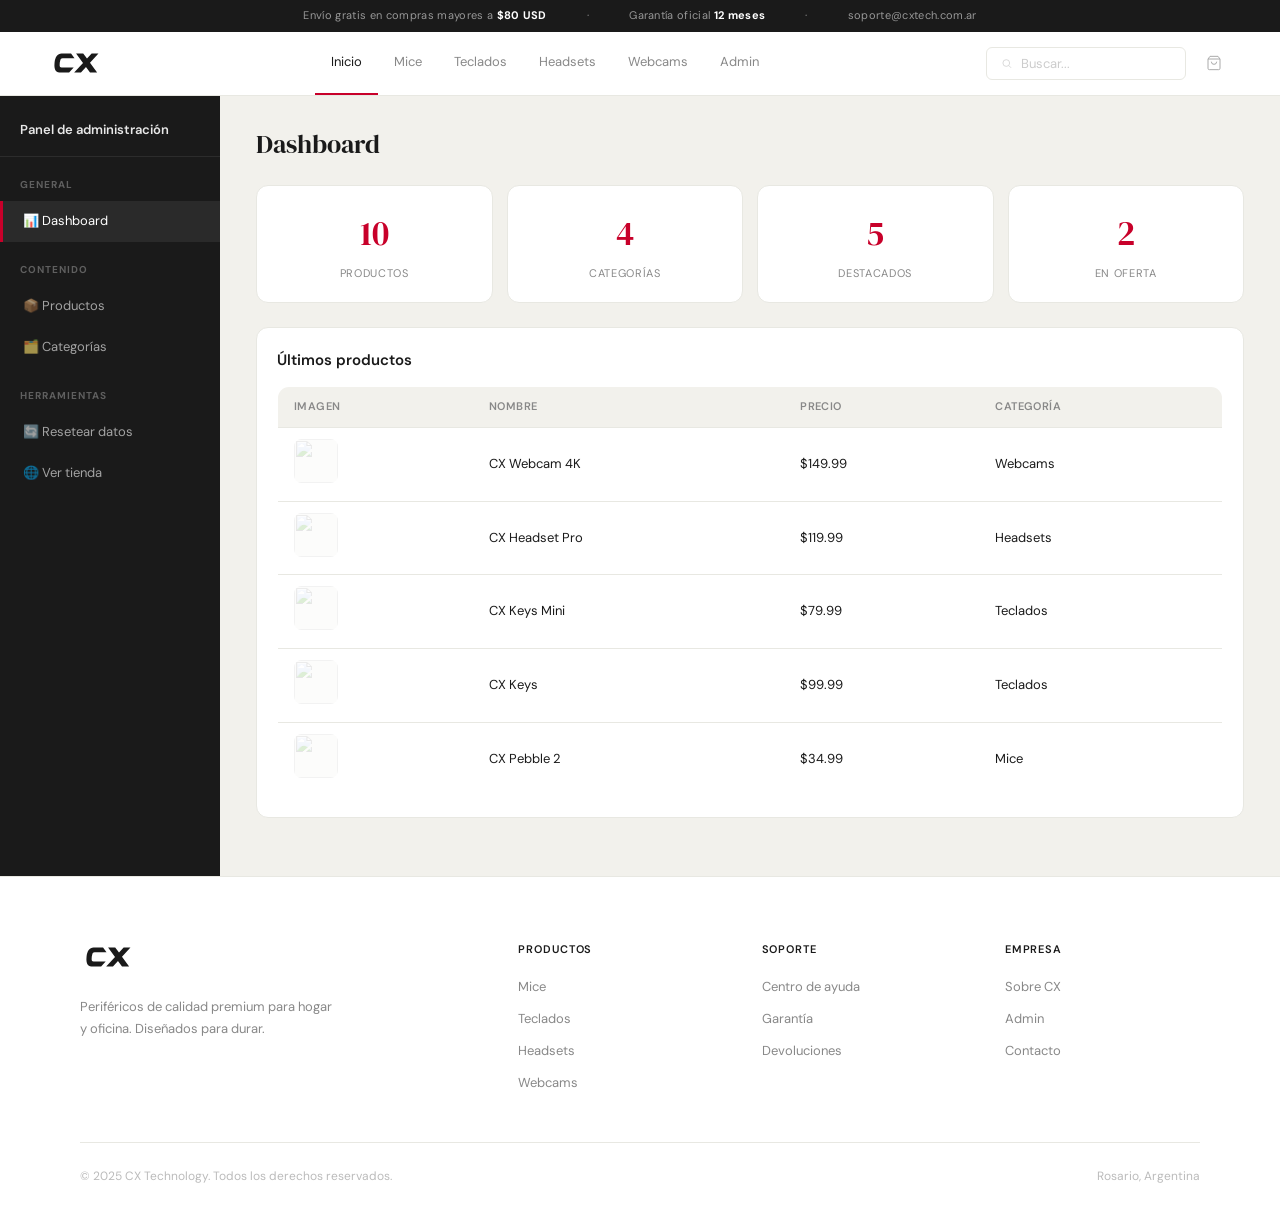
==== admin.html @ c41cb8ad "Add files via upload" ====
<!DOCTYPE html>
<html lang="es">
<head>
<meta charset="UTF-8"><meta name="viewport" content="width=device-width,initial-scale=1">
<title>Admin — CX Technology</title>
<link rel="stylesheet" href="style.css">
</head>
<body>
<div id="site-nav"></div>

<div class="admin-wrap">
  <!-- SIDEBAR -->
  <aside class="admin-sidebar">
    <div class="admin-sidebar-title">Panel de administración</div>
    <div class="admin-nav">
      <h3>General</h3>
      <div class="anav active" onclick="show('dashboard',this)">📊 Dashboard</div>
      <h3>Contenido</h3>
      <div class="anav" onclick="show('products',this)">📦 Productos</div>
      <div class="anav" onclick="show('categories',this)">🗂️ Categorías</div>
      <h3>Herramientas</h3>
      <div class="anav" onclick="if(confirm('¿Resetear a los datos por defecto?')){localStorage.removeItem('cx_products');localStorage.removeItem('cx_cats');location.reload()}">🔄 Resetear datos</div>
      <div class="anav" onclick="location.href='index.html'">🌐 Ver tienda</div>
    </div>
  </aside>

  <!-- MAIN -->
  <div class="admin-main">

    <!-- DASHBOARD -->
    <div class="apanel active" id="panel-dashboard">
      <div class="apanel-title">Dashboard</div>
      <div class="stats-row" id="stats"></div>
      <div style="background:#fff;border:1px solid var(--border);border-radius:12px;padding:20px">
        <div style="font-size:15px;font-weight:600;margin-bottom:14px">Últimos productos</div>
        <div id="recent"></div>
      </div>
    </div>

    <!-- PRODUCTS -->
    <div class="apanel" id="panel-products">
      <div class="apanel-title">Productos</div>
      <button class="btn-add" onclick="openProd()">+ Nuevo producto</button>
      <table class="atable">
        <thead><tr><th>Imagen</th><th>Nombre</th><th>Categoría</th><th>Precio</th><th>Destacado</th><th>Acciones</th></tr></thead>
        <tbody id="prod-tbody"></tbody>
      </table>
    </div>

    <!-- CATEGORIES -->
    <div class="apanel" id="panel-categories">
      <div class="apanel-title">Categorías</div>
      <button class="btn-add" onclick="openCat()">+ Nueva categoría</button>
      <table class="atable">
        <thead><tr><th>Nombre</th><th>ID</th><th>Productos</th><th>Descripción</th><th>Acciones</th></tr></thead>
        <tbody id="cat-tbody"></tbody>
      </table>
    </div>

  </div>
</div>

<!-- MODAL PRODUCT -->
<div class="modal-bg" id="modal-prod">
  <div class="modal">
    <h3 id="prod-modal-title">Nuevo producto</h3>
    <input type="hidden" id="edit-id">
    <div class="fg-row">
      <div class="fg"><label>Nombre</label><input id="f-name"></div>
      <div class="fg"><label>Categoría</label><select id="f-cat"></select></div>
    </div>
    <div class="fg-row">
      <div class="fg"><label>Precio USD</label><input id="f-price" type="number" step="0.01"></div>
      <div class="fg"><label>Precio anterior (opcional)</label><input id="f-oldprice" type="number" step="0.01" placeholder="0"></div>
    </div>
    <div class="fg"><label>URL de imagen</label><input id="f-image" placeholder="https://..."></div>
    <div class="fg"><label>Descripción corta</label><input id="f-desc"></div>
    <div class="fg"><label>Descripción larga</label><textarea id="f-longdesc"></textarea></div>
    <div class="fg-row">
      <div class="fg"><label>Badge</label>
        <select id="f-badge"><option value="">Sin badge</option><option>Superventas</option><option>Nuevo</option></select>
      </div>
      <div class="fg" style="display:flex;align-items:center;gap:10px;padding-top:18px">
        <label style="text-transform:none;letter-spacing:0;font-size:13px;margin:0;color:var(--mid)">Destacado</label>
        <label class="toggle"><input type="checkbox" id="f-featured"><span class="tslider"></span></label>
      </div>
    </div>
    <div class="modal-foot">
      <button class="btn-cancel" onclick="closeModal('modal-prod')">Cancelar</button>
      <button class="btn-save" onclick="saveProd()">Guardar</button>
    </div>
  </div>
</div>

<!-- MODAL CATEGORY -->
<div class="modal-bg" id="modal-cat">
  <div class="modal">
    <h3 id="cat-modal-title">Nueva categoría</h3>
    <input type="hidden" id="edit-cat-id">
    <div class="fg-row">
      <div class="fg"><label>Nombre</label><input id="fc-name"></div>
      <div class="fg"><label>Descripción</label><input id="fc-desc"></div>
    </div>
    <div class="modal-foot">
      <button class="btn-cancel" onclick="closeModal('modal-cat')">Cancelar</button>
      <button class="btn-save" onclick="saveCat()">Guardar</button>
    </div>
  </div>
</div>

<div id="site-footer"></div>
<script src="js/data.js"></script>
<script>
renderNav(); renderFooter(); renderCartDrawer();

function show(id, el) {
  document.querySelectorAll('.apanel').forEach(p => p.classList.remove('active'));
  document.querySelectorAll('.anav').forEach(a => a.classList.remove('active'));
  document.getElementById('panel-' + id).classList.add('active');
  if (el) el.classList.add('active');
  if (id === 'products')   renderProducts();
  if (id === 'categories') renderCats();
}

// ── DASHBOARD ──────────────────────────────────────────
function renderDashboard() {
  const prods = cx.getProducts(), cats = cx.getCategories();
  document.getElementById('stats').innerHTML = [
    { n: prods.length,              l: 'Productos' },
    { n: cats.length,               l: 'Categorías' },
    { n: prods.filter(p=>p.featured).length, l: 'Destacados' },
    { n: prods.filter(p=>p.oldPrice).length, l: 'En oferta' },
  ].map(s=>`<div class="stat-card"><div class="stat-n">${s.n}</div><div class="stat-l">${s.l}</div></div>`).join('');

  document.getElementById('recent').innerHTML = `<table class="atable">
    <thead><tr><th>Imagen</th><th>Nombre</th><th>Precio</th><th>Categoría</th></tr></thead>
    <tbody>${[...prods].reverse().slice(0,5).map(p=>`<tr>
      <td><img src="${p.image}" onerror="this.style.opacity='.2'"></td>
      <td>${p.name}</td><td>${cx.fmt(p.price)}</td>
      <td>${cx.getCategories().find(c=>c.id===p.category)?.label||p.category}</td>
    </tr>`).join('')}</tbody></table>`;
}

// ── PRODUCTS ───────────────────────────────────────────
function renderProducts() {
  document.getElementById('prod-tbody').innerHTML = cx.getProducts().map(p => {
    const cat = cx.getCategories().find(c=>c.id===p.category);
    return `<tr>
      <td><img src="${p.image}" onerror="this.style.opacity='.2'"></td>
      <td><a href="product.html?id=${p.id}" target="_blank" style="color:var(--red)">${p.name}</a></td>
      <td>${cat?.label||p.category}</td>
      <td>${cx.fmt(p.price)}</td>
      <td>${p.featured?'⭐':''}</td>
      <td><div class="tbl-actions">
        <button class="btn-edit" onclick="openProd('${p.id}')">Editar</button>
        <button class="btn-del" onclick="if(confirm('¿Eliminar?')){cx.deleteProduct('${p.id}');renderProducts();renderDashboard()}">Eliminar</button>
      </div></td>
    </tr>`;
  }).join('');
}

function openProd(id) {
  document.getElementById('prod-modal-title').textContent = id ? 'Editar producto' : 'Nuevo producto';
  document.getElementById('edit-id').value = id || '';
  // Fill category select
  document.getElementById('f-cat').innerHTML = cx.getCategories().map(c=>`<option value="${c.id}">${c.label}</option>`).join('');
  // Clear
  ['f-name','f-price','f-oldprice','f-image','f-desc','f-longdesc'].forEach(x=>document.getElementById(x).value='');
  document.getElementById('f-badge').value = '';
  document.getElementById('f-featured').checked = false;
  if (id) {
    const p = cx.getById(id);
    if (p) {
      document.getElementById('f-name').value     = p.name;
      document.getElementById('f-cat').value      = p.category;
      document.getElementById('f-price').value    = p.price;
      document.getElementById('f-oldprice').value = p.oldPrice || '';
      document.getElementById('f-image').value    = p.image || '';
      document.getElementById('f-desc').value     = p.description || '';
      document.getElementById('f-longdesc').value = p.longDescription || '';
      document.getElementById('f-badge').value    = p.badge || '';
      document.getElementById('f-featured').checked = !!p.featured;
    }
  }
  document.getElementById('modal-prod').classList.add('open');
}

function saveProd() {
  const id = document.getElementById('edit-id').value;
  const data = {
    name:            document.getElementById('f-name').value.trim(),
    category:        document.getElementById('f-cat').value,
    price:           parseFloat(document.getElementById('f-price').value) || 0,
    oldPrice:        parseFloat(document.getElementById('f-oldprice').value) || null,
    image:           document.getElementById('f-image').value.trim(),
    description:     document.getElementById('f-desc').value.trim(),
    longDescription: document.getElementById('f-longdesc').value.trim(),
    badge:           document.getElementById('f-badge').value || null,
    featured:        document.getElementById('f-featured').checked,
    colors:          ['#3a3a3a'],
    colorNames:      ['Grafito'],
    specs:           [],
  };
  if (!data.name || !data.price) return alert('Nombre y precio son obligatorios.');
  if (id) cx.updateProduct(id, data);
  else cx.addProduct(data);
  closeModal('modal-prod');
  renderProducts();
  renderDashboard();
}

// ── CATEGORIES ─────────────────────────────────────────
function renderCats() {
  document.getElementById('cat-tbody').innerHTML = cx.getCategories().map(c => `<tr>
    <td><strong>${c.label}</strong></td>
    <td><code style="font-size:11px;background:var(--card);padding:2px 6px;border-radius:3px">${c.id}</code></td>
    <td>${cx.getByCategory(c.id).length}</td>
    <td style="color:var(--muted);font-size:12px">${c.description}</td>
    <td><div class="tbl-actions">
      <button class="btn-edit" onclick="openCat('${c.id}')">Editar</button>
      <button class="btn-del" onclick="if(confirm('¿Eliminar categoría?')){cx.deleteCategory('${c.id}');renderCats();renderDashboard()}">Eliminar</button>
    </div></td>
  </tr>`).join('');
}

function openCat(id) {
  document.getElementById('cat-modal-title').textContent = id ? 'Editar categoría' : 'Nueva categoría';
  document.getElementById('edit-cat-id').value = id || '';
  document.getElementById('fc-name').value = '';
  document.getElementById('fc-desc').value = '';
  if (id) {
    const c = cx.getCategories().find(x=>x.id===id);
    if (c) { document.getElementById('fc-name').value=c.label; document.getElementById('fc-desc').value=c.description||''; }
  }
  document.getElementById('modal-cat').classList.add('open');
}

function saveCat() {
  const id = document.getElementById('edit-cat-id').value;
  const label = document.getElementById('fc-name').value.trim();
  const description = document.getElementById('fc-desc').value.trim();
  if (!label) return alert('El nombre es obligatorio.');
  if (id) cx.updateCategory(id, { label, description });
  else cx.addCategory({ label, description });
  closeModal('modal-cat');
  renderCats();
  renderDashboard();
}

function closeModal(id) { document.getElementById(id).classList.remove('open'); }

// init
renderDashboard();
renderProducts();
renderCats();
</script>
</body>
</html>
---- style.css ----
@import url('https://fonts.googleapis.com/css2?family=DM+Sans:wght@300;400;500;600&family=DM+Serif+Display&display=swap');

*, *::before, *::after { margin: 0; padding: 0; box-sizing: border-box; }

:root {
  --bg: #ffffff;
  --card: #f2f1ec;
  --card-hover: #eceae4;
  --text: #1a1a1a;
  --mid: #555;
  --muted: #888;
  --light: #bbb;
  --border: #e8e8e2;
  --red: #c8002a;
  --font: 'DM Sans', sans-serif;
  --font-display: 'DM Serif Display', serif;
}

html { scroll-behavior: smooth; }
body { font-family: var(--font); background: var(--bg); color: var(--text); font-size: 15px; line-height: 1.6; }
a { text-decoration: none; color: inherit; }
button { font-family: var(--font); cursor: pointer; }
ul { list-style: none; }
img { max-width: 100%; }

/* ── TOPBAR ── */
.topbar {
  background: var(--text);
  padding: 7px 48px;
  display: flex;
  justify-content: center;
  gap: 40px;
  font-size: 11px;
  color: rgba(255,255,255,0.55);
  letter-spacing: 0.03em;
}
.topbar strong { color: #fff; }

/* ── NAVBAR ── */
.navbar {
  background: #fff;
  border-bottom: 1px solid var(--border);
  padding: 0 48px;
  height: 64px;
  display: flex;
  align-items: center;
  justify-content: space-between;
  gap: 24px;
  position: sticky;
  top: 0;
  z-index: 100;
}
.nav-logo { display: flex; align-items: center; flex-shrink: 0; }
.nav-cats { display: flex; gap: 0; height: 64px; }
.nav-cats li { height: 100%; display: flex; align-items: center; border-bottom: 2px solid transparent; transition: border-color 0.2s; }
.nav-cats li a { padding: 0 16px; font-size: 13px; font-weight: 400; color: var(--muted); transition: color 0.2s; white-space: nowrap; }
.nav-cats li:hover a, .nav-cats li.active a { color: var(--text); }
.nav-cats li.active, .nav-cats li:hover { border-bottom-color: var(--red); }
.nav-right { display: flex; align-items: center; gap: 10px; flex-shrink: 0; }
.search-wrap { display: flex; align-items: center; gap: 8px; border: 1px solid var(--border); padding: 7px 14px; width: 200px; border-radius: 6px; transition: border-color 0.2s; }
.search-wrap:focus-within { border-color: #aaa; }
.search-wrap input { background: transparent; border: none; outline: none; font-family: var(--font); font-size: 13px; color: var(--text); width: 100%; }
.search-wrap input::placeholder { color: #ccc; }
.icon-btn { width: 36px; height: 36px; display: flex; align-items: center; justify-content: center; background: transparent; border: none; color: #aaa; border-radius: 50%; transition: color 0.2s, background 0.2s; position: relative; }
.icon-btn:hover { color: var(--text); background: var(--card); }
.cart-count { position: absolute; top: -2px; right: -2px; background: var(--red); color: #fff; font-size: 9px; font-weight: 700; width: 16px; height: 16px; border-radius: 50%; display: flex; align-items: center; justify-content: center; }

/* ── BREADCRUMB ── */
.breadcrumb { padding: 14px 0; display: flex; gap: 6px; align-items: center; font-size: 12px; color: var(--muted); }
.breadcrumb a:hover { color: var(--text); }
.breadcrumb .sep { color: #ddd; }
.breadcrumb .bc-current { color: var(--text); font-weight: 500; }

/* ── BUTTONS ── */
.btn-primary {
  display: inline-block;
  background: var(--text);
  color: #fff;
  border: none;
  padding: 12px 28px;
  font-family: var(--font);
  font-size: 13px;
  font-weight: 500;
  letter-spacing: 0.03em;
  border-radius: 6px;
  transition: opacity 0.2s, transform 0.15s;
}
.btn-primary:hover { opacity: 0.85; transform: translateY(-1px); color: #fff; }
.btn-ghost {
  display: inline-block;
  background: transparent;
  color: var(--text);
  border: 1px solid var(--border);
  padding: 12px 28px;
  font-family: var(--font);
  font-size: 13px;
  font-weight: 400;
  border-radius: 6px;
  transition: border-color 0.2s, background 0.2s;
}
.btn-ghost:hover { border-color: #aaa; background: var(--card); }

/* ── HERO ── */
.hero {
  display: grid;
  grid-template-columns: 1fr 1fr;
  min-height: 520px;
  padding: 0 80px;
  align-items: center;
  gap: 60px;
  background: var(--card);
}
.hero-content { padding: 80px 0; }
.hero-tag { font-size: 11px; font-weight: 500; letter-spacing: 0.12em; text-transform: uppercase; color: var(--red); margin-bottom: 20px; display: flex; align-items: center; gap: 8px; }
.hero-tag::before { content: ''; width: 20px; height: 1px; background: var(--red); }
.hero h1 { font-family: var(--font-display); font-size: clamp(36px, 4vw, 58px); line-height: 1.1; color: var(--text); margin-bottom: 20px; }
.hero p { font-size: 15px; color: var(--mid); line-height: 1.7; max-width: 400px; margin-bottom: 36px; }
.hero-actions { display: flex; gap: 14px; align-items: center; }
.hero-visual { display: flex; align-items: center; justify-content: center; position: relative; padding: 60px 0; }
.hero-circle { position: absolute; width: 360px; height: 360px; border-radius: 50%; background: rgba(200,0,42,0.05); }

/* ── SECTIONS ── */
.section { padding: 80px 80px; }
.section-gray { background: var(--card); }
.section-header { display: flex; align-items: flex-end; justify-content: space-between; margin-bottom: 40px; }
.section-label { font-size: 11px; font-weight: 500; letter-spacing: 0.1em; text-transform: uppercase; color: var(--red); margin-bottom: 8px; }
.section-header h2 { font-family: var(--font-display); font-size: 36px; color: var(--text); }
.see-all { font-size: 12px; color: var(--muted); text-decoration: underline; text-underline-offset: 3px; transition: color 0.2s; }
.see-all:hover { color: var(--text); }

/* ── CATEGORY GRID ── */
.cat-grid { display: grid; grid-template-columns: repeat(4, 1fr); gap: 16px; }
.cat-card {
  background: var(--card);
  border-radius: 16px;
  padding: 32px 24px 24px;
  display: flex;
  flex-direction: column;
  gap: 16px;
  transition: transform 0.2s, box-shadow 0.2s;
  border: 1px solid transparent;
}
.cat-card:hover { transform: translateY(-3px); box-shadow: 0 8px 28px rgba(0,0,0,0.07); border-color: var(--border); }
.cat-icon { height: 100px; display: flex; align-items: center; justify-content: center; }
.cat-name { font-family: var(--font-display); font-size: 22px; color: var(--text); margin-bottom: 4px; }
.cat-desc { font-size: 12px; color: var(--muted); line-height: 1.6; }

/* ── PRODUCT CARDS ── */
.prod-grid-4 { display: grid; grid-template-columns: repeat(4, 1fr); gap: 16px; }

.prod-card {
  background: var(--card);
  border-radius: 16px;
  overflow: hidden;
  position: relative;
  display: block;
  transition: transform 0.2s, box-shadow 0.2s;
}
.prod-card:hover { transform: translateY(-3px); box-shadow: 0 8px 28px rgba(0,0,0,0.09); }
.prod-card:hover .btn-buy { opacity: 1; transform: translateY(0); }
.prod-card:hover .prod-img-area { background: var(--card-hover); }

.card-badge {
  position: absolute; top: 14px; left: 14px; z-index: 2;
  font-size: 10px; font-weight: 500; letter-spacing: 0.03em;
  padding: 4px 10px; border-radius: 20px;
}
.cb-super { background: #fff; color: var(--text); }
.cb-sale { background: var(--red); color: #fff; }
.cb-new { background: var(--text); color: #fff; }

.card-wish {
  position: absolute; top: 12px; right: 12px; z-index: 2;
  width: 30px; height: 30px; background: #fff; border-radius: 50%;
  display: flex; align-items: center; justify-content: center;
  border: none; transition: transform 0.2s;
}
.card-wish:hover { transform: scale(1.1); }

.prod-img-area {
  height: 180px;
  display: flex; align-items: center; justify-content: center;
  padding: 20px;
  transition: background 0.25s;
}

.prod-body { padding: 0 16px 18px; }
.color-dots { display: flex; gap: 7px; margin-bottom: 10px; }
.cdot { width: 14px; height: 14px; border-radius: 50%; cursor: pointer; transition: transform 0.15s; border: 2px solid transparent; }
.cdot.active { transform: scale(1.2); border-color: #999; }

.prod-name-text { font-size: 15px; font-weight: 500; color: var(--text); margin-bottom: 4px; }
.prod-desc-text { font-size: 12px; color: var(--muted); line-height: 1.5; margin-bottom: 12px; min-height: 36px; }
.prod-bottom { display: flex; align-items: center; justify-content: space-between; }
.price-wrap { display: flex; align-items: baseline; gap: 5px; flex-wrap: wrap; }
.price-now { font-size: 16px; font-weight: 600; color: var(--text); }
.price-was { font-size: 12px; color: #bbb; text-decoration: line-through; }
.pct-off { font-size: 11px; color: var(--red); font-weight: 500; }

.btn-buy {
  background: var(--text); color: #fff; border: none;
  padding: 8px 16px; font-family: var(--font); font-size: 11px; font-weight: 500;
  border-radius: 6px; opacity: 0; transform: translateY(4px);
  transition: opacity 0.2s, transform 0.2s, background 0.15s;
  white-space: nowrap;
}
.btn-buy:hover { background: #333; }

/* ── PROMO BANNER ── */
.promo-banner {
  background: var(--red);
  margin: 0 80px;
  border-radius: 20px;
  display: grid;
  grid-template-columns: 1fr auto;
  align-items: center;
  padding: 60px 72px;
  overflow: hidden;
  position: relative;
}
.promo-content { position: relative; z-index: 1; }
.promo-label { font-size: 11px; font-weight: 500; letter-spacing: 0.1em; text-transform: uppercase; color: rgba(255,255,255,0.6); margin-bottom: 12px; }
.promo-banner h2 { font-family: var(--font-display); font-size: 44px; color: #fff; line-height: 1.1; margin-bottom: 14px; }
.promo-banner p { font-size: 14px; color: rgba(255,255,255,0.75); max-width: 380px; margin-bottom: 32px; }
.promo-banner .btn-primary { background: #fff; color: var(--red); }
.promo-banner .btn-primary:hover { opacity: 0.92; color: var(--red); }
.promo-visual { position: relative; display: flex; align-items: center; justify-content: center; }
.promo-bg-text {
  position: absolute;
  font-family: var(--font-display);
  font-size: 180px;
  color: rgba(255,255,255,0.08);
  user-select: none;
  right: 0;
}

/* ── VALUES ── */
.values-grid { display: grid; grid-template-columns: repeat(4, 1fr); gap: 32px; }
.value-item { display: flex; flex-direction: column; gap: 10px; }
.value-icon { width: 48px; height: 48px; background: var(--card); border-radius: 12px; display: flex; align-items: center; justify-content: center; color: var(--text); }
.value-item h3 { font-size: 15px; font-weight: 500; }
.value-item p { font-size: 13px; color: var(--muted); line-height: 1.6; }

/* ── SHOP PAGE ── */
.page-shop { padding: 0 48px 80px; max-width: 1400px; margin: 0 auto; }
.shop-layout { display: grid; grid-template-columns: 220px 1fr; gap: 40px; }

.sidebar { padding-top: 8px; }
.sidebar-title { font-size: 14px; font-weight: 600; color: var(--text); margin-bottom: 24px; }
.sidebar-section { margin-bottom: 28px; }
.sidebar-section h3 { font-size: 10px; font-weight: 600; letter-spacing: 0.1em; text-transform: uppercase; color: #bbb; margin-bottom: 12px; padding-bottom: 8px; border-bottom: 1px solid var(--border); }
.cat-list { display: flex; flex-direction: column; gap: 2px; }
.cat-list li { display: flex; justify-content: space-between; align-items: center; border-radius: 6px; }
.cat-list li a { flex: 1; padding: 6px 8px; font-size: 13px; color: var(--muted); transition: color 0.2s; border-radius: 6px; }
.cat-list li span { font-size: 11px; color: #ccc; }
.cat-list li:hover a, .cat-list li.active a { color: var(--text); background: var(--card); }
.cat-list li.active a { font-weight: 500; }

.price-row-f { display: flex; gap: 8px; margin-top: 4px; }
.price-input { flex: 1; border: 1px solid var(--border); padding: 7px 10px; font-family: var(--font); font-size: 13px; color: var(--text); outline: none; border-radius: 6px; background: #fff; width: 100%; }
.price-input:focus { border-color: #aaa; }
.apply-btn { width: 100%; margin-top: 10px; padding: 9px; background: var(--text); color: #fff; border: none; font-family: var(--font); font-size: 12px; font-weight: 500; letter-spacing: 0.04em; text-transform: uppercase; cursor: pointer; border-radius: 6px; transition: opacity 0.2s; }
.apply-btn:hover { opacity: 0.8; }

.cat-hero { margin-bottom: 24px; }
.cat-hero h1 { font-family: var(--font-display); font-size: 36px; color: var(--text); margin-bottom: 8px; }
.cat-hero p { font-size: 14px; color: var(--muted); }

.shop-toolbar { display: flex; align-items: center; justify-content: space-between; margin-bottom: 24px; padding-bottom: 16px; border-bottom: 1px solid var(--border); }
.result-info { font-size: 13px; color: var(--muted); }
.result-info strong { color: var(--text); }
.sort-row { display: flex; align-items: center; gap: 10px; }
.sort-label { font-size: 12px; color: var(--muted); }
.sort-sel { border: 1px solid var(--border); background: #fff; color: var(--text); font-family: var(--font); font-size: 13px; padding: 7px 12px; outline: none; border-radius: 6px; cursor: pointer; }

.prod-grid-shop { display: grid; grid-template-columns: repeat(3, 1fr); gap: 16px; }
.no-results { text-align: center; padding: 80px 0; color: var(--muted); font-size: 15px; }

/* ── PRODUCT DETAIL ── */
.page-detail { padding: 0 80px 80px; max-width: 1400px; margin: 0 auto; }

.detail-grid { display: grid; grid-template-columns: 1fr 1fr; gap: 72px; align-items: start; padding: 40px 0; }

.detail-img-wrap { display: flex; flex-direction: column; gap: 16px; }
.detail-img-main {
  background: var(--card);
  border-radius: 20px;
  height: 420px;
  display: flex; align-items: center; justify-content: center;
}
.detail-thumbs { display: flex; gap: 10px; }
.detail-thumb {
  background: var(--card);
  border-radius: 10px;
  width: 76px; height: 76px;
  display: flex; align-items: center; justify-content: center;
  border: 2px solid transparent;
  cursor: pointer;
  padding: 0;
  transition: border-color 0.2s;
}
.detail-thumb.active { border-color: var(--text); }

.detail-info { padding-top: 8px; }
.inline-badge { position: static; display: inline-block; margin-bottom: 16px; }
.detail-name { font-family: var(--font-display); font-size: 42px; line-height: 1.1; margin-bottom: 16px; }
.detail-desc { font-size: 15px; color: var(--mid); line-height: 1.7; margin-bottom: 24px; }
.detail-price-row { display: flex; align-items: baseline; gap: 10px; margin-bottom: 28px; }
.detail-price { font-size: 32px; font-weight: 600; color: var(--text); }
.detail-old-price { font-size: 18px; color: #bbb; text-decoration: line-through; }

.detail-option { margin-bottom: 22px; }
.option-label { font-size: 13px; color: var(--muted); margin-bottom: 10px; }
.option-label strong { color: var(--text); }
.color-selector { display: flex; gap: 10px; }
.color-btn { width: 28px; height: 28px; border-radius: 50%; cursor: pointer; transition: transform 0.15s, box-shadow 0.15s; }
.color-btn.active { transform: scale(1.15); box-shadow: 0 0 0 2px #fff, 0 0 0 4px var(--text); }

.qty-selector { display: flex; align-items: center; gap: 12px; }
.qty-btn { width: 32px; height: 32px; border: 1px solid var(--border); background: #fff; font-size: 16px; border-radius: 6px; display: flex; align-items: center; justify-content: center; transition: border-color 0.15s; }
.qty-btn:hover { border-color: #aaa; }
.qty-display { font-size: 16px; font-weight: 500; min-width: 24px; text-align: center; }

.btn-add-cart {
  width: 100%; padding: 15px;
  background: var(--text); color: #fff; border: none;
  font-family: var(--font); font-size: 14px; font-weight: 500;
  border-radius: 8px; margin-bottom: 20px;
  transition: opacity 0.2s, background 0.3s;
}
.btn-add-cart:hover { opacity: 0.85; }
.btn-add-cart.added { background: #2a7a4a; }

.detail-badges { display: flex; flex-direction: column; gap: 10px; }
.db { display: flex; align-items: center; gap: 8px; font-size: 13px; color: var(--muted); }

.detail-specs-section { padding: 48px 0; border-top: 1px solid var(--border); }
.detail-specs-section h2 { font-family: var(--font-display); font-size: 28px; margin-bottom: 28px; }
.specs-grid { display: grid; grid-template-columns: repeat(3, 1fr); gap: 1px; background: var(--border); border: 1px solid var(--border); border-radius: 12px; overflow: hidden; }
.spec-item { background: #fff; padding: 18px 20px; display: flex; flex-direction: column; gap: 4px; }
.spec-label { font-size: 11px; font-weight: 500; letter-spacing: 0.07em; text-transform: uppercase; color: var(--muted); }
.spec-value { font-size: 14px; color: var(--text); font-weight: 400; }

.related-section { padding: 48px 0 0; border-top: 1px solid var(--border); }
.related-section .section-header { margin-bottom: 28px; }

/* ── CART DRAWER ── */
.overlay { position: fixed; inset: 0; background: rgba(0,0,0,0.3); z-index: 199; }
.cart-drawer {
  position: fixed; top: 0; right: 0; width: 380px; height: 100%;
  background: #fff; border-left: 1px solid var(--border);
  z-index: 200; transform: translateX(100%);
  transition: transform 0.3s ease;
  display: flex; flex-direction: column;
}
.cart-drawer.open { transform: translateX(0); }
.cart-head { padding: 20px 24px; border-bottom: 1px solid var(--border); display: flex; align-items: center; justify-content: space-between; }
.cart-head h2 { font-size: 16px; font-weight: 600; }
.close-btn { width: 30px; height: 30px; background: transparent; border: none; font-size: 22px; color: var(--muted); border-radius: 50%; display: flex; align-items: center; justify-content: center; cursor: pointer; transition: background 0.15s; }
.close-btn:hover { background: var(--card); }
.cart-body { flex: 1; overflow-y: auto; padding: 16px 24px; display: flex; flex-direction: column; gap: 16px; }
.cart-empty { display: flex; flex-direction: column; align-items: center; gap: 12px; padding: 60px 0; color: var(--muted); font-size: 14px; }
.ci { display: grid; grid-template-columns: 64px 1fr auto; gap: 12px; align-items: start; padding-bottom: 16px; border-bottom: 1px solid #f5f5f5; }
.ci-img { width: 64px; height: 64px; background: var(--card); border-radius: 10px; display: flex; align-items: center; justify-content: center; overflow: hidden; }
.ci-name { font-size: 13px; font-weight: 500; margin-bottom: 2px; }
.ci-spec { font-size: 11px; color: var(--muted); }
.ci-qty { display: flex; align-items: center; gap: 8px; margin-top: 8px; }
.qbtn { width: 24px; height: 24px; border: 1px solid var(--border); background: #fff; font-size: 13px; border-radius: 4px; display: flex; align-items: center; justify-content: center; cursor: pointer; transition: background 0.15s; }
.qbtn:hover { background: var(--card); }
.qbtn.remove { color: #bbb; font-size: 15px; }
.qnum { font-size: 13px; font-weight: 500; min-width: 14px; text-align: center; }
.ci-price { font-size: 14px; font-weight: 600; }
.cart-foot { padding: 20px 24px; border-top: 1px solid var(--border); }
.cart-sub { display: flex; justify-content: space-between; align-items: baseline; margin-bottom: 16px; }
.cart-sub span { font-size: 13px; color: var(--muted); }
.cart-sub strong { font-size: 22px; font-weight: 600; }
.btn-checkout { width: 100%; padding: 13px; background: var(--red); color: #fff; border: none; font-family: var(--font); font-size: 13px; font-weight: 500; cursor: pointer; border-radius: 8px; margin-bottom: 8px; transition: opacity 0.2s; }
.btn-checkout:hover { opacity: 0.9; }
.btn-cont { width: 100%; padding: 10px; background: #fff; color: var(--muted); border: 1px solid var(--border); font-family: var(--font); font-size: 12px; cursor: pointer; border-radius: 8px; transition: border-color 0.2s, color 0.2s; }
.btn-cont:hover { border-color: #aaa; color: var(--text); }
.cart-note { font-size: 11px; color: #ccc; text-align: center; margin-top: 12px; }

/* ── FOOTER ── */
.footer { border-top: 1px solid var(--border); padding: 64px 80px 32px; }
.footer-inner { display: grid; grid-template-columns: 2fr 1fr 1fr 1fr; gap: 48px; margin-bottom: 48px; }
.footer-brand p { font-size: 13px; color: var(--muted); line-height: 1.7; margin-top: 16px; max-width: 260px; }
.footer-col h4 { font-size: 11px; font-weight: 600; letter-spacing: 0.08em; text-transform: uppercase; color: var(--text); margin-bottom: 16px; }
.footer-col ul { display: flex; flex-direction: column; gap: 8px; }
.footer-col li a { font-size: 13px; color: var(--muted); transition: color 0.2s; }
.footer-col li a:hover { color: var(--text); }
.footer-bottom { display: flex; justify-content: space-between; padding-top: 24px; border-top: 1px solid var(--border); font-size: 12px; color: var(--light); }

/* ── NOT FOUND ── */
.not-found { display: flex; flex-direction: column; align-items: center; gap: 16px; padding: 120px 0; text-align: center; }

/* ── RESPONSIVE ── */
@media (max-width: 1100px) {
  .prod-grid-4 { grid-template-columns: repeat(3, 1fr); }
  .hero { padding: 0 40px; }
  .section { padding: 60px 40px; }
}
@media (max-width: 768px) {
  .topbar { display: none; }
  .navbar { padding: 0 20px; }
  .nav-cats { display: none; }
  .hero { grid-template-columns: 1fr; padding: 40px 24px; }
  .hero-visual { display: none; }
  .section { padding: 48px 24px; }
  .cat-grid { grid-template-columns: repeat(2, 1fr); }
  .prod-grid-4 { grid-template-columns: repeat(2, 1fr); }
  .promo-banner { margin: 0 24px; padding: 40px 32px; }
  .promo-visual { display: none; }
  .values-grid { grid-template-columns: repeat(2, 1fr); }
  .page-shop { padding: 0 20px 60px; }
  .shop-layout { grid-template-columns: 1fr; }
  .sidebar { display: none; }
  .prod-grid-shop { grid-template-columns: repeat(2, 1fr); }
  .page-detail { padding: 0 24px 60px; }
  .detail-grid { grid-template-columns: 1fr; gap: 32px; }
  .specs-grid { grid-template-columns: repeat(2, 1fr); }
  .footer { padding: 48px 24px 24px; }
  .footer-inner { grid-template-columns: 1fr 1fr; gap: 32px; }
}

/* ── ADMIN (extra) ─────────────────────────────────────── */
.admin-wrap { display: grid; grid-template-columns: 220px 1fr; min-height: calc(100vh - 120px); }
.admin-sidebar { background: var(--text); padding: 24px 0; }
.admin-sidebar-title { padding: 0 20px 16px; border-bottom: 1px solid rgba(255,255,255,.08); font-size: 13px; font-weight: 600; color: rgba(255,255,255,.9); }
.admin-sidebar h3 { font-size: 10px; font-weight: 700; text-transform: uppercase; letter-spacing: .1em; color: rgba(255,255,255,.3); padding: 20px 20px 8px; }
.admin-nav { display: flex; flex-direction: column; }
.anav { display: flex; align-items: center; gap: 10px; padding: 10px 20px; font-size: 13px; color: rgba(255,255,255,.6); cursor: pointer; border-left: 3px solid transparent; transition: all .15s; }
.anav:hover, .anav.active { background: rgba(255,255,255,.07); color: #fff; border-left-color: var(--red); }
.admin-main { padding: 28px 36px; background: var(--card); }
.apanel { display: none; } .apanel.active { display: block; }
.apanel-title { font-family: var(--font-display); font-size: 26px; margin-bottom: 20px; }
.stats-row { display: grid; grid-template-columns: repeat(4,1fr); gap: 14px; margin-bottom: 24px; }
.stat-card { background: #fff; border: 1px solid var(--border); border-radius: 12px; padding: 20px; text-align: center; }
.stat-n { font-family: var(--font-display); font-size: 34px; color: var(--red); }
.stat-l { font-size: 11px; color: var(--muted); text-transform: uppercase; letter-spacing: .06em; margin-top: 4px; }
.atable { width: 100%; border-collapse: collapse; background: #fff; border-radius: 12px; overflow: hidden; border: 1px solid var(--border); }
.atable th { background: var(--card); padding: 11px 16px; font-size: 11px; font-weight: 600; text-align: left; color: var(--muted); text-transform: uppercase; letter-spacing: .04em; }
.atable td { padding: 11px 16px; border-top: 1px solid var(--border); font-size: 13px; vertical-align: middle; }
.atable tr:hover td { background: #fafaf7; }
.atable img { width: 44px; height: 44px; object-fit: contain; border-radius: 8px; background: var(--card); }
.tbl-actions { display: flex; gap: 6px; }
.btn-edit { padding: 5px 12px; font-size: 11px; font-weight: 500; border: 1px solid var(--border); border-radius: 4px; cursor: pointer; background: var(--card); color: var(--text); font-family: var(--font); }
.btn-edit:hover { border-color: #aaa; }
.btn-del { padding: 5px 12px; font-size: 11px; font-weight: 500; border: none; border-radius: 4px; cursor: pointer; background: #fee2e8; color: var(--red); font-family: var(--font); }
.btn-del:hover { background: var(--red); color: #fff; }
.btn-add { display: inline-flex; align-items: center; gap: 6px; padding: 10px 20px; background: var(--text); color: #fff; border: none; border-radius: 6px; font-size: 13px; font-weight: 500; cursor: pointer; margin-bottom: 16px; font-family: var(--font); transition: opacity .2s; }
.btn-add:hover { opacity: .85; }
.modal-bg { position: fixed; inset: 0; background: rgba(0,0,0,.45); z-index: 400; display: none; align-items: center; justify-content: center; }
.modal-bg.open { display: flex; }
.modal { background: #fff; border-radius: 14px; padding: 28px; width: 100%; max-width: 520px; max-height: 90vh; overflow-y: auto; }
.modal h3 { font-family: var(--font-display); font-size: 22px; margin-bottom: 20px; }
.fg { margin-bottom: 14px; }
.fg label { display: block; font-size: 11px; font-weight: 600; color: var(--muted); margin-bottom: 5px; text-transform: uppercase; letter-spacing: .04em; }
.fg input, .fg select, .fg textarea { width: 100%; border: 1px solid var(--border); padding: 9px 12px; font-family: var(--font); font-size: 14px; border-radius: 6px; outline: none; color: var(--text); transition: border-color .15s; }
.fg input:focus, .fg select:focus, .fg textarea:focus { border-color: #aaa; }
.fg textarea { min-height: 80px; resize: vertical; }
.fg-row { display: grid; grid-template-columns: 1fr 1fr; gap: 12px; }
.modal-foot { display: flex; gap: 10px; justify-content: flex-end; margin-top: 20px; padding-top: 16px; border-top: 1px solid var(--border); }
.btn-save { padding: 10px 24px; background: var(--red); color: #fff; border: none; border-radius: 6px; font-size: 13px; font-weight: 500; cursor: pointer; font-family: var(--font); }
.btn-cancel { padding: 10px 20px; background: var(--card); color: var(--text); border: 1px solid var(--border); border-radius: 6px; font-size: 13px; cursor: pointer; font-family: var(--font); }
.toggle { position: relative; width: 38px; height: 20px; display: inline-block; }
.toggle input { opacity: 0; width: 0; height: 0; }
.tslider { position: absolute; inset: 0; background: #ddd; border-radius: 10px; cursor: pointer; transition: background .2s; }
.tslider::before { content: ''; position: absolute; width: 14px; height: 14px; left: 3px; top: 3px; background: #fff; border-radius: 50%; transition: transform .2s; }
.toggle input:checked + .tslider { background: #2a7a4a; }
.toggle input:checked + .tslider::before { transform: translateX(18px); }
/* cat hero on shop page */
.cat-hero-red { background: var(--red); border-radius: 16px; padding: 40px; margin-bottom: 20px; color: #fff; position: relative; overflow: hidden; }
.cat-hero-red::before { content: ''; position: absolute; right: -60px; top: -60px; width: 280px; height: 280px; border-radius: 50%; background: rgba(255,255,255,.07); }
.cat-hero-red h1 { font-family: var(--font-display); font-size: 36px; margin-bottom: 8px; position: relative; }
.cat-hero-red p { font-size: 14px; opacity: .82; max-width: 440px; position: relative; }
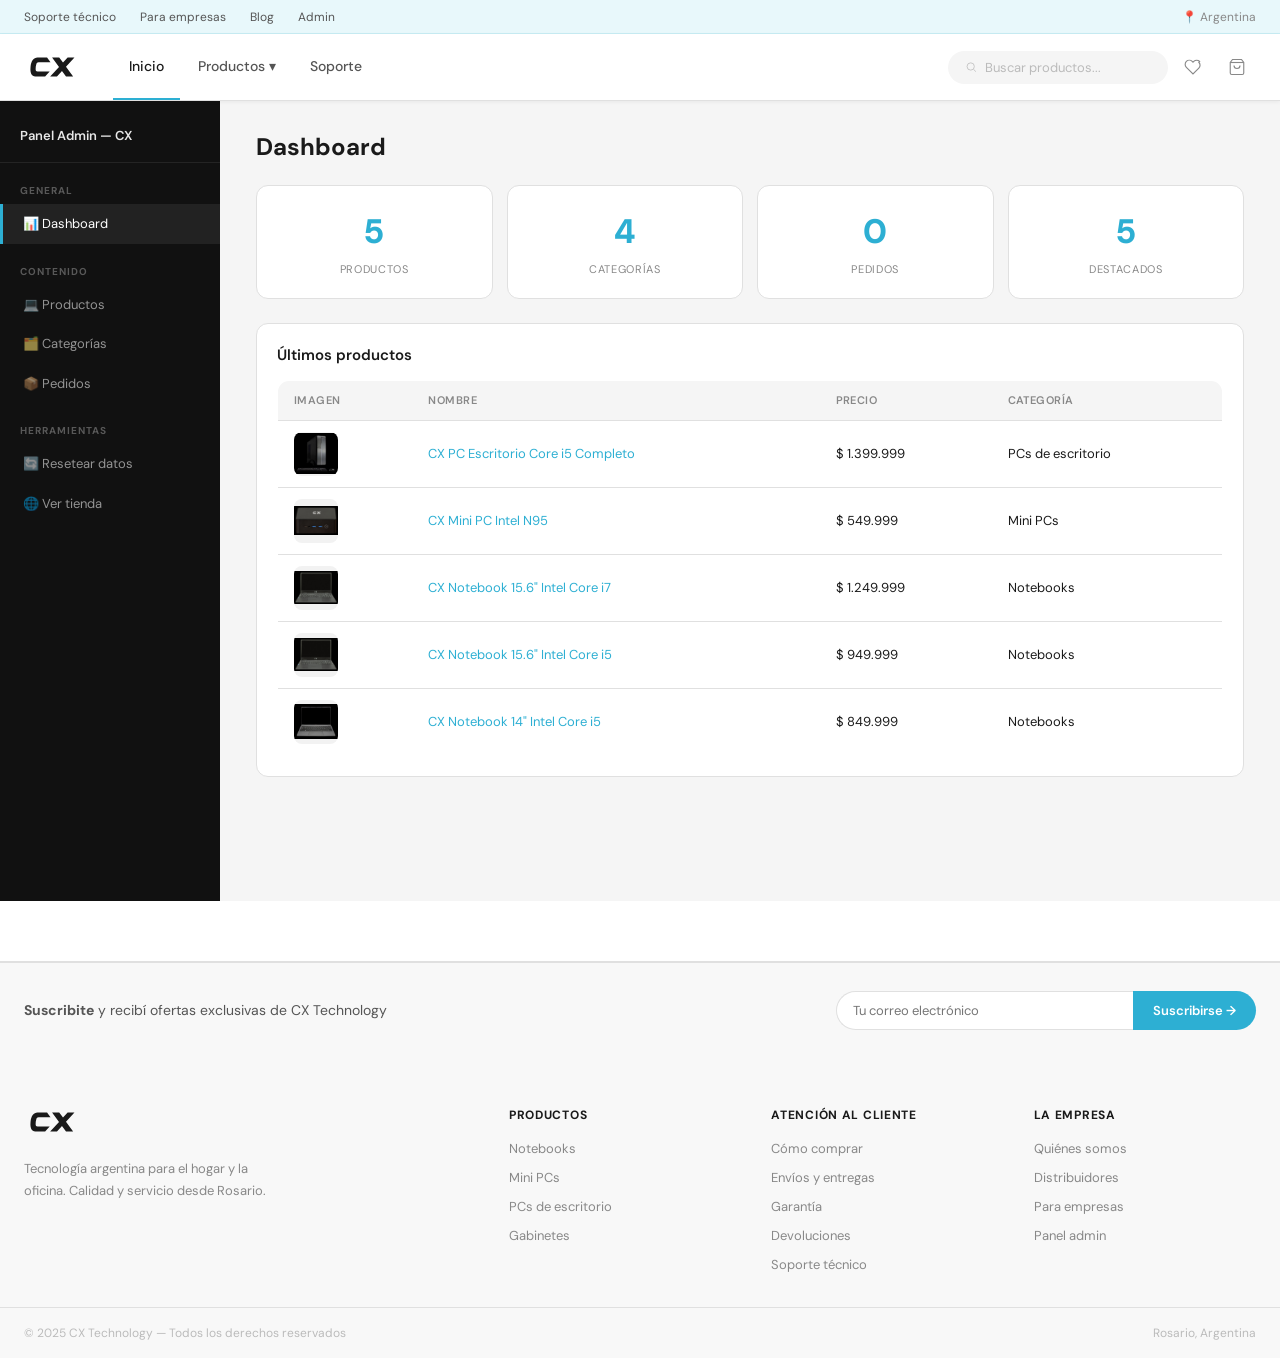
==== commit 4048d980: "Add files via upload" ====
--- a/admin.html
+++ b/admin.html
@@ -6,25 +6,22 @@
 <link rel="stylesheet" href="style.css">
 </head>
 <body>
-<div id="site-nav"></div>
-
-<div class="admin-wrap">
-  <!-- SIDEBAR -->
+<div id="cx-nav"></div>
+
+<div class="admin-layout">
   <aside class="admin-sidebar">
-    <div class="admin-sidebar-title">Panel de administración</div>
-    <div class="admin-nav">
-      <h3>General</h3>
-      <div class="anav active" onclick="show('dashboard',this)">📊 Dashboard</div>
-      <h3>Contenido</h3>
-      <div class="anav" onclick="show('products',this)">📦 Productos</div>
-      <div class="anav" onclick="show('categories',this)">🗂️ Categorías</div>
-      <h3>Herramientas</h3>
-      <div class="anav" onclick="if(confirm('¿Resetear a los datos por defecto?')){localStorage.removeItem('cx_products');localStorage.removeItem('cx_cats');location.reload()}">🔄 Resetear datos</div>
-      <div class="anav" onclick="location.href='index.html'">🌐 Ver tienda</div>
-    </div>
+    <div class="admin-sidebar-hd"><span>Panel Admin — CX</span></div>
+    <h3>General</h3>
+    <div class="anav active" onclick="show('dashboard',this)">📊 Dashboard</div>
+    <h3>Contenido</h3>
+    <div class="anav" onclick="show('products',this)">💻 Productos</div>
+    <div class="anav" onclick="show('categories',this)">🗂️ Categorías</div>
+    <div class="anav" onclick="show('orders',this)">📦 Pedidos</div>
+    <h3>Herramientas</h3>
+    <div class="anav" onclick="if(confirm('¿Resetear datos?')){localStorage.removeItem('cx_prods');localStorage.removeItem('cx_cats');location.reload()}">🔄 Resetear datos</div>
+    <div class="anav" onclick="location.href='index.html'">🌐 Ver tienda</div>
   </aside>
 
-  <!-- MAIN -->
   <div class="admin-main">
 
     <!-- DASHBOARD -->
@@ -33,58 +30,71 @@
       <div class="stats-row" id="stats"></div>
       <div style="background:#fff;border:1px solid var(--border);border-radius:12px;padding:20px">
         <div style="font-size:15px;font-weight:600;margin-bottom:14px">Últimos productos</div>
-        <div id="recent"></div>
+        <div id="recent-prods"></div>
       </div>
     </div>
 
     <!-- PRODUCTS -->
     <div class="apanel" id="panel-products">
       <div class="apanel-title">Productos</div>
-      <button class="btn-add" onclick="openProd()">+ Nuevo producto</button>
+      <button class="btn-add" onclick="openProdModal()">+ Nuevo producto</button>
       <table class="atable">
-        <thead><tr><th>Imagen</th><th>Nombre</th><th>Categoría</th><th>Precio</th><th>Destacado</th><th>Acciones</th></tr></thead>
-        <tbody id="prod-tbody"></tbody>
+        <thead><tr><th>Imagen</th><th>Nombre</th><th>SKU</th><th>Categoría</th><th>Precio</th><th>Stock</th><th>Destacado</th><th>Acciones</th></tr></thead>
+        <tbody id="prods-tbody"></tbody>
       </table>
     </div>
 
     <!-- CATEGORIES -->
     <div class="apanel" id="panel-categories">
       <div class="apanel-title">Categorías</div>
-      <button class="btn-add" onclick="openCat()">+ Nueva categoría</button>
+      <button class="btn-add" onclick="openCatModal()">+ Nueva categoría</button>
       <table class="atable">
         <thead><tr><th>Nombre</th><th>ID</th><th>Productos</th><th>Descripción</th><th>Acciones</th></tr></thead>
-        <tbody id="cat-tbody"></tbody>
+        <tbody id="cats-tbody"></tbody>
+      </table>
+    </div>
+
+    <!-- ORDERS -->
+    <div class="apanel" id="panel-orders">
+      <div class="apanel-title">Pedidos</div>
+      <table class="atable">
+        <thead><tr><th>N° Pedido</th><th>Fecha</th><th>Cliente</th><th>Total</th><th>Pago</th></tr></thead>
+        <tbody id="orders-tbody"></tbody>
       </table>
     </div>
 
   </div>
 </div>
 
-<!-- MODAL PRODUCT -->
+<!-- MODAL PRODUCTO -->
 <div class="modal-bg" id="modal-prod">
   <div class="modal">
     <h3 id="prod-modal-title">Nuevo producto</h3>
-    <input type="hidden" id="edit-id">
+    <input type="hidden" id="edit-prod-id">
     <div class="fg-row">
       <div class="fg"><label>Nombre</label><input id="f-name"></div>
+      <div class="fg"><label>SKU</label><input id="f-sku" placeholder="CX12345"></div>
+    </div>
+    <div class="fg-row">
       <div class="fg"><label>Categoría</label><select id="f-cat"></select></div>
-    </div>
-    <div class="fg-row">
-      <div class="fg"><label>Precio USD</label><input id="f-price" type="number" step="0.01"></div>
-      <div class="fg"><label>Precio anterior (opcional)</label><input id="f-oldprice" type="number" step="0.01" placeholder="0"></div>
-    </div>
-    <div class="fg"><label>URL de imagen</label><input id="f-image" placeholder="https://..."></div>
-    <div class="fg"><label>Descripción corta</label><input id="f-desc"></div>
-    <div class="fg"><label>Descripción larga</label><textarea id="f-longdesc"></textarea></div>
-    <div class="fg-row">
       <div class="fg"><label>Badge</label>
         <select id="f-badge"><option value="">Sin badge</option><option>Superventas</option><option>Nuevo</option></select>
       </div>
+    </div>
+    <div class="fg-row">
+      <div class="fg"><label>Precio ARS</label><input id="f-price" type="number"></div>
+      <div class="fg"><label>Precio anterior (opcional)</label><input id="f-oldprice" type="number" placeholder="0"></div>
+    </div>
+    <div class="fg-row">
+      <div class="fg"><label>Stock</label><input id="f-stock" type="number" value="10"></div>
       <div class="fg" style="display:flex;align-items:center;gap:10px;padding-top:18px">
-        <label style="text-transform:none;letter-spacing:0;font-size:13px;margin:0;color:var(--mid)">Destacado</label>
+        <label style="font-size:13px;color:var(--muted);margin:0;text-transform:none;letter-spacing:0">Destacado</label>
         <label class="toggle"><input type="checkbox" id="f-featured"><span class="tslider"></span></label>
       </div>
     </div>
+    <div class="fg"><label>URL / Ruta de imagen</label><input id="f-image" placeholder="img/CX12345.png"></div>
+    <div class="fg"><label>Descripción corta (specs)</label><input id="f-shortdesc" placeholder="Intel Core i5 · 8GB · 256GB SSD"></div>
+    <div class="fg"><label>Descripción larga</label><textarea id="f-longdesc"></textarea></div>
     <div class="modal-foot">
       <button class="btn-cancel" onclick="closeModal('modal-prod')">Cancelar</button>
       <button class="btn-save" onclick="saveProd()">Guardar</button>
@@ -92,15 +102,13 @@
   </div>
 </div>
 
-<!-- MODAL CATEGORY -->
+<!-- MODAL CATEGORÍA -->
 <div class="modal-bg" id="modal-cat">
   <div class="modal">
     <h3 id="cat-modal-title">Nueva categoría</h3>
     <input type="hidden" id="edit-cat-id">
-    <div class="fg-row">
-      <div class="fg"><label>Nombre</label><input id="fc-name"></div>
-      <div class="fg"><label>Descripción</label><input id="fc-desc"></div>
-    </div>
+    <div class="fg"><label>Nombre</label><input id="fc-name"></div>
+    <div class="fg"><label>Descripción</label><input id="fc-desc"></div>
     <div class="modal-foot">
       <button class="btn-cancel" onclick="closeModal('modal-cat')">Cancelar</button>
       <button class="btn-save" onclick="saveCat()">Guardar</button>
@@ -108,151 +116,155 @@
   </div>
 </div>
 
-<div id="site-footer"></div>
+<div id="cx-footer"></div>
 <script src="js/data.js"></script>
 <script>
-renderNav(); renderFooter(); renderCartDrawer();
-
-function show(id, el) {
-  document.querySelectorAll('.apanel').forEach(p => p.classList.remove('active'));
-  document.querySelectorAll('.anav').forEach(a => a.classList.remove('active'));
-  document.getElementById('panel-' + id).classList.add('active');
-  if (el) el.classList.add('active');
-  if (id === 'products')   renderProducts();
-  if (id === 'categories') renderCats();
-}
-
-// ── DASHBOARD ──────────────────────────────────────────
-function renderDashboard() {
-  const prods = cx.getProducts(), cats = cx.getCategories();
-  document.getElementById('stats').innerHTML = [
-    { n: prods.length,              l: 'Productos' },
-    { n: cats.length,               l: 'Categorías' },
-    { n: prods.filter(p=>p.featured).length, l: 'Destacados' },
-    { n: prods.filter(p=>p.oldPrice).length, l: 'En oferta' },
+document.addEventListener('DOMContentLoaded',()=>{ loadAll(); });
+
+function show(id,el){
+  document.querySelectorAll('.apanel').forEach(p=>p.classList.remove('active'));
+  document.querySelectorAll('.anav').forEach(a=>a.classList.remove('active'));
+  document.getElementById('panel-'+id).classList.add('active');
+  if(el)el.classList.add('active');
+}
+
+function loadAll(){ loadDash(); loadProds(); loadCats(); loadOrders(); }
+
+function loadDash(){
+  const prods=cx.getProducts(),cats=cx.getCategories();
+  const orders=JSON.parse(localStorage.getItem('cx_orders')||'[]');
+  document.getElementById('stats').innerHTML=[
+    {n:prods.length,l:'Productos'},
+    {n:cats.length,l:'Categorías'},
+    {n:orders.length,l:'Pedidos'},
+    {n:prods.filter(p=>p.featured).length,l:'Destacados'},
   ].map(s=>`<div class="stat-card"><div class="stat-n">${s.n}</div><div class="stat-l">${s.l}</div></div>`).join('');
-
-  document.getElementById('recent').innerHTML = `<table class="atable">
+  document.getElementById('recent-prods').innerHTML=`<table class="atable">
     <thead><tr><th>Imagen</th><th>Nombre</th><th>Precio</th><th>Categoría</th></tr></thead>
     <tbody>${[...prods].reverse().slice(0,5).map(p=>`<tr>
       <td><img src="${p.image}" onerror="this.style.opacity='.2'"></td>
-      <td>${p.name}</td><td>${cx.fmt(p.price)}</td>
+      <td><a href="product.html?id=${p.id}" target="_blank" style="color:var(--accent)">${p.name}</a></td>
+      <td>${cx.fmt(p.price)}</td>
       <td>${cx.getCategories().find(c=>c.id===p.category)?.label||p.category}</td>
     </tr>`).join('')}</tbody></table>`;
 }
 
-// ── PRODUCTS ───────────────────────────────────────────
-function renderProducts() {
-  document.getElementById('prod-tbody').innerHTML = cx.getProducts().map(p => {
-    const cat = cx.getCategories().find(c=>c.id===p.category);
+function loadProds(){
+  document.getElementById('prods-tbody').innerHTML=cx.getProducts().map(p=>{
+    const cat=cx.getCategories().find(c=>c.id===p.category);
     return `<tr>
       <td><img src="${p.image}" onerror="this.style.opacity='.2'"></td>
-      <td><a href="product.html?id=${p.id}" target="_blank" style="color:var(--red)">${p.name}</a></td>
+      <td><a href="product.html?id=${p.id}" target="_blank" style="color:var(--accent)">${p.name}</a></td>
+      <td style="font-family:monospace;font-size:11px">${p.sku||p.id}</td>
       <td>${cat?.label||p.category}</td>
       <td>${cx.fmt(p.price)}</td>
+      <td>${p.stock||'—'}</td>
       <td>${p.featured?'⭐':''}</td>
       <td><div class="tbl-actions">
-        <button class="btn-edit" onclick="openProd('${p.id}')">Editar</button>
-        <button class="btn-del" onclick="if(confirm('¿Eliminar?')){cx.deleteProduct('${p.id}');renderProducts();renderDashboard()}">Eliminar</button>
+        <button class="btn-edit" onclick="openProdModal('${p.id}')">Editar</button>
+        <button class="btn-del" onclick="if(confirm('¿Eliminar?')){cx.deleteProduct('${p.id}');loadAll()}">Eliminar</button>
       </div></td>
     </tr>`;
   }).join('');
 }
 
-function openProd(id) {
-  document.getElementById('prod-modal-title').textContent = id ? 'Editar producto' : 'Nuevo producto';
-  document.getElementById('edit-id').value = id || '';
-  // Fill category select
-  document.getElementById('f-cat').innerHTML = cx.getCategories().map(c=>`<option value="${c.id}">${c.label}</option>`).join('');
-  // Clear
-  ['f-name','f-price','f-oldprice','f-image','f-desc','f-longdesc'].forEach(x=>document.getElementById(x).value='');
-  document.getElementById('f-badge').value = '';
-  document.getElementById('f-featured').checked = false;
-  if (id) {
-    const p = cx.getById(id);
-    if (p) {
-      document.getElementById('f-name').value     = p.name;
-      document.getElementById('f-cat').value      = p.category;
-      document.getElementById('f-price').value    = p.price;
-      document.getElementById('f-oldprice').value = p.oldPrice || '';
-      document.getElementById('f-image').value    = p.image || '';
-      document.getElementById('f-desc').value     = p.description || '';
-      document.getElementById('f-longdesc').value = p.longDescription || '';
-      document.getElementById('f-badge').value    = p.badge || '';
-      document.getElementById('f-featured').checked = !!p.featured;
-    }
+function loadCats(){
+  document.getElementById('cats-tbody').innerHTML=cx.getCategories().map(c=>`<tr>
+    <td><strong>${c.label}</strong></td>
+    <td><code style="font-size:11px;background:#f5f5f5;padding:2px 6px;border-radius:3px">${c.id}</code></td>
+    <td>${cx.getByCat(c.id).length}</td>
+    <td style="font-size:12px;color:var(--muted)">${c.desc||''}</td>
+    <td><div class="tbl-actions">
+      <button class="btn-edit" onclick="openCatModal('${c.id}')">Editar</button>
+      <button class="btn-del" onclick="if(confirm('¿Eliminar?')){cx.deleteCategory('${c.id}');loadAll()}">Eliminar</button>
+    </div></td>
+  </tr>`).join('');
+}
+
+function loadOrders(){
+  const orders=JSON.parse(localStorage.getItem('cx_orders')||'[]');
+  document.getElementById('orders-tbody').innerHTML=orders.length
+    ? [...orders].reverse().map(o=>`<tr>
+        <td style="font-family:monospace;font-size:11px">${o.id}</td>
+        <td>${o.date}</td>
+        <td>${o.customer?.nombre||''} ${o.customer?.apellido||''}<br><small style="color:var(--muted)">${o.customer?.email||''}</small></td>
+        <td><strong>${cx.fmt(o.total)}</strong></td>
+        <td>${o.payment||'—'}</td>
+      </tr>`).join('')
+    : '<tr><td colspan="5" style="text-align:center;color:var(--muted);padding:32px">No hay pedidos aún</td></tr>';
+}
+
+// ── PRODUCT MODAL ─────────────────────────────────────
+function openProdModal(id){
+  document.getElementById('prod-modal-title').textContent=id?'Editar producto':'Nuevo producto';
+  document.getElementById('edit-prod-id').value=id||'';
+  document.getElementById('f-cat').innerHTML=cx.getCategories().map(c=>`<option value="${c.id}">${c.label}</option>`).join('');
+  ['f-name','f-sku','f-price','f-oldprice','f-image','f-shortdesc','f-longdesc'].forEach(x=>document.getElementById(x).value='');
+  document.getElementById('f-stock').value='10';
+  document.getElementById('f-badge').value='';
+  document.getElementById('f-featured').checked=false;
+  if(id){
+    const p=cx.getById(id); if(!p)return;
+    document.getElementById('f-name').value=p.name;
+    document.getElementById('f-sku').value=p.sku||'';
+    document.getElementById('f-cat').value=p.category;
+    document.getElementById('f-price').value=p.price;
+    document.getElementById('f-oldprice').value=p.oldPrice||'';
+    document.getElementById('f-stock').value=p.stock||10;
+    document.getElementById('f-image').value=p.image||'';
+    document.getElementById('f-shortdesc').value=p.shortDesc||'';
+    document.getElementById('f-longdesc').value=p.longDesc||'';
+    document.getElementById('f-badge').value=p.badge||'';
+    document.getElementById('f-featured').checked=!!p.featured;
   }
   document.getElementById('modal-prod').classList.add('open');
 }
 
-function saveProd() {
-  const id = document.getElementById('edit-id').value;
-  const data = {
-    name:            document.getElementById('f-name').value.trim(),
-    category:        document.getElementById('f-cat').value,
-    price:           parseFloat(document.getElementById('f-price').value) || 0,
-    oldPrice:        parseFloat(document.getElementById('f-oldprice').value) || null,
-    image:           document.getElementById('f-image').value.trim(),
-    description:     document.getElementById('f-desc').value.trim(),
-    longDescription: document.getElementById('f-longdesc').value.trim(),
-    badge:           document.getElementById('f-badge').value || null,
-    featured:        document.getElementById('f-featured').checked,
-    colors:          ['#3a3a3a'],
-    colorNames:      ['Grafito'],
-    specs:           [],
+function saveProd(){
+  const id=document.getElementById('edit-prod-id').value;
+  const data={
+    name:      document.getElementById('f-name').value.trim(),
+    sku:       document.getElementById('f-sku').value.trim(),
+    category:  document.getElementById('f-cat').value,
+    price:     parseFloat(document.getElementById('f-price').value)||0,
+    oldPrice:  parseFloat(document.getElementById('f-oldprice').value)||null,
+    stock:     parseInt(document.getElementById('f-stock').value)||10,
+    image:     document.getElementById('f-image').value.trim(),
+    shortDesc: document.getElementById('f-shortdesc').value.trim(),
+    longDesc:  document.getElementById('f-longdesc').value.trim(),
+    badge:     document.getElementById('f-badge').value||null,
+    featured:  document.getElementById('f-featured').checked,
+    specs:[],
   };
-  if (!data.name || !data.price) return alert('Nombre y precio son obligatorios.');
-  if (id) cx.updateProduct(id, data);
-  else cx.addProduct(data);
-  closeModal('modal-prod');
-  renderProducts();
-  renderDashboard();
-}
-
-// ── CATEGORIES ─────────────────────────────────────────
-function renderCats() {
-  document.getElementById('cat-tbody').innerHTML = cx.getCategories().map(c => `<tr>
-    <td><strong>${c.label}</strong></td>
-    <td><code style="font-size:11px;background:var(--card);padding:2px 6px;border-radius:3px">${c.id}</code></td>
-    <td>${cx.getByCategory(c.id).length}</td>
-    <td style="color:var(--muted);font-size:12px">${c.description}</td>
-    <td><div class="tbl-actions">
-      <button class="btn-edit" onclick="openCat('${c.id}')">Editar</button>
-      <button class="btn-del" onclick="if(confirm('¿Eliminar categoría?')){cx.deleteCategory('${c.id}');renderCats();renderDashboard()}">Eliminar</button>
-    </div></td>
-  </tr>`).join('');
-}
-
-function openCat(id) {
-  document.getElementById('cat-modal-title').textContent = id ? 'Editar categoría' : 'Nueva categoría';
-  document.getElementById('edit-cat-id').value = id || '';
-  document.getElementById('fc-name').value = '';
-  document.getElementById('fc-desc').value = '';
-  if (id) {
-    const c = cx.getCategories().find(x=>x.id===id);
-    if (c) { document.getElementById('fc-name').value=c.label; document.getElementById('fc-desc').value=c.description||''; }
+  if(!data.name||!data.price)return alert('Nombre y precio son obligatorios.');
+  if(id)cx.updateProduct(id,data); else cx.addProduct(data);
+  closeModal('modal-prod'); loadAll();
+}
+
+// ── CATEGORY MODAL ────────────────────────────────────
+function openCatModal(id){
+  document.getElementById('cat-modal-title').textContent=id?'Editar categoría':'Nueva categoría';
+  document.getElementById('edit-cat-id').value=id||'';
+  document.getElementById('fc-name').value='';
+  document.getElementById('fc-desc').value='';
+  if(id){
+    const c=cx.getCategories().find(x=>x.id===id); if(!c)return;
+    document.getElementById('fc-name').value=c.label;
+    document.getElementById('fc-desc').value=c.desc||'';
   }
   document.getElementById('modal-cat').classList.add('open');
 }
 
-function saveCat() {
-  const id = document.getElementById('edit-cat-id').value;
-  const label = document.getElementById('fc-name').value.trim();
-  const description = document.getElementById('fc-desc').value.trim();
-  if (!label) return alert('El nombre es obligatorio.');
-  if (id) cx.updateCategory(id, { label, description });
-  else cx.addCategory({ label, description });
-  closeModal('modal-cat');
-  renderCats();
-  renderDashboard();
-}
-
-function closeModal(id) { document.getElementById(id).classList.remove('open'); }
-
-// init
-renderDashboard();
-renderProducts();
-renderCats();
+function saveCat(){
+  const id=document.getElementById('edit-cat-id').value;
+  const label=document.getElementById('fc-name').value.trim();
+  const desc=document.getElementById('fc-desc').value.trim();
+  if(!label)return alert('El nombre es obligatorio.');
+  if(id)cx.updateCategory(id,{label,desc}); else cx.addCategory({label,desc});
+  closeModal('modal-cat'); loadAll();
+}
+
+function closeModal(id){document.getElementById(id).classList.remove('open');}
 </script>
 </body>
 </html>
--- a/style.css
+++ b/style.css
@@ -1,475 +1,696 @@
-@import url('https://fonts.googleapis.com/css2?family=DM+Sans:wght@300;400;500;600&family=DM+Serif+Display&display=swap');
+@import url('https://fonts.googleapis.com/css2?family=DM+Sans:wght@300;400;500;600;700&display=swap');
 
 *, *::before, *::after { margin: 0; padding: 0; box-sizing: border-box; }
 
 :root {
-  --bg: #ffffff;
-  --card: #f2f1ec;
-  --card-hover: #eceae4;
-  --text: #1a1a1a;
-  --mid: #555;
-  --muted: #888;
-  --light: #bbb;
-  --border: #e8e8e2;
-  --red: #c8002a;
-  --font: 'DM Sans', sans-serif;
-  --font-display: 'DM Serif Display', serif;
+  --accent:    #2DAFD3;
+  --accent-dk: #1f8faa;
+  --accent-lt: #e8f8fb;
+  --bg:        #ffffff;
+  --card-bg:   #f2f2f2;
+  --card-hov:  #e8e8e8;
+  --text:      #1a1a1a;
+  --mid:       #555;
+  --muted:     #888;
+  --light:     #bbb;
+  --border:    #e0e0e0;
+  --font:      'DM Sans', sans-serif;
 }
 
 html { scroll-behavior: smooth; }
-body { font-family: var(--font); background: var(--bg); color: var(--text); font-size: 15px; line-height: 1.6; }
+body { font-family: var(--font); background: var(--bg); color: var(--text); font-size: 14px; line-height: 1.5; }
 a { text-decoration: none; color: inherit; }
 button { font-family: var(--font); cursor: pointer; }
 ul { list-style: none; }
-img { max-width: 100%; }
-
-/* ── TOPBAR ── */
+img { max-width: 100%; display: block; }
+
+/* ── TOPBAR ───────────────────────────────────────────── */
 .topbar {
-  background: var(--text);
-  padding: 7px 48px;
-  display: flex;
-  justify-content: center;
-  gap: 40px;
-  font-size: 11px;
-  color: rgba(255,255,255,0.55);
-  letter-spacing: 0.03em;
-}
-.topbar strong { color: #fff; }
-
-/* ── NAVBAR ── */
+  background: var(--accent-lt);
+  border-bottom: 1px solid #c8edf4;
+  height: 34px;
+  display: flex;
+  align-items: center;
+}
+.topbar-inner {
+  max-width: 1280px;
+  margin: 0 auto;
+  padding: 0 24px;
+  width: 100%;
+  display: flex;
+  justify-content: space-between;
+  align-items: center;
+}
+.topbar-links { display: flex; gap: 24px; }
+.topbar-links a { font-size: 12px; color: var(--mid); transition: color .15s; }
+.topbar-links a:hover { color: var(--accent); }
+.topbar-right { font-size: 12px; color: var(--muted); }
+
+/* ── NAVBAR ───────────────────────────────────────────── */
 .navbar {
-  background: #fff;
+  background: var(--bg);
   border-bottom: 1px solid var(--border);
-  padding: 0 48px;
-  height: 64px;
-  display: flex;
-  align-items: center;
-  justify-content: space-between;
-  gap: 24px;
   position: sticky;
   top: 0;
+  z-index: 200;
+  box-shadow: 0 1px 4px rgba(0,0,0,.06);
+}
+.navbar-inner {
+  max-width: 1280px;
+  margin: 0 auto;
+  padding: 0 24px;
+  height: 66px;
+  display: flex;
+  align-items: center;
+  gap: 32px;
+}
+.nav-logo { flex-shrink: 0; display: flex; align-items: center; color: var(--text); }
+.nav-menu { display: flex; gap: 2px; height: 66px; margin: 0; }
+.nav-menu li { height: 100%; display: flex; align-items: center; position: relative; }
+.nav-menu li a {
+  padding: 0 16px;
+  font-size: 14px;
+  font-weight: 500;
+  color: var(--mid);
+  height: 100%;
+  display: flex;
+  align-items: center;
+  border-bottom: 2px solid transparent;
+  transition: color .15s, border-color .15s;
+  white-space: nowrap;
+}
+.nav-menu li a:hover,
+.nav-menu li.active a { color: var(--text); border-bottom-color: var(--accent); }
+
+/* dropdown */
+.has-dropdown:hover .dropdown { display: block; }
+.dropdown {
+  display: none;
+  position: absolute;
+  top: 100%;
+  left: 0;
+  background: var(--bg);
+  border: 1px solid var(--border);
+  border-radius: 0 0 8px 8px;
+  min-width: 180px;
+  box-shadow: 0 8px 24px rgba(0,0,0,.08);
+  z-index: 300;
+  padding: 8px 0;
+}
+.dropdown a {
+  display: flex !important;
+  align-items: center !important;
+  padding: 9px 18px !important;
+  font-size: 13px !important;
+  font-weight: 400 !important;
+  color: var(--mid) !important;
+  border-bottom: none !important;
+  height: auto !important;
+  transition: background .15s, color .15s !important;
+}
+.dropdown a:hover { background: var(--accent-lt) !important; color: var(--accent) !important; }
+
+.nav-right { display: flex; align-items: center; gap: 6px; margin-left: auto; }
+.search-wrap {
+  display: flex;
+  align-items: center;
+  gap: 8px;
+  background: #f5f5f5;
+  border: 1px solid transparent;
+  border-radius: 20px;
+  padding: 7px 16px;
+  width: 220px;
+  transition: border-color .2s, background .2s;
+}
+.search-wrap:focus-within { background: var(--bg); border-color: var(--border); }
+.search-wrap input { background: transparent; border: none; outline: none; font-family: var(--font); font-size: 13px; color: var(--text); width: 100%; }
+.search-wrap input::placeholder { color: #bbb; }
+.nav-icon-btn {
+  width: 38px; height: 38px;
+  display: flex; align-items: center; justify-content: center;
+  background: transparent; border: none;
+  color: var(--muted); border-radius: 50%;
+  transition: background .15s, color .15s;
+  position: relative;
+}
+.nav-icon-btn:hover { background: #f0f0f0; color: var(--text); }
+.cart-badge {
+  position: absolute; top: 2px; right: 2px;
+  background: var(--accent); color: #fff;
+  font-size: 9px; font-weight: 700;
+  width: 15px; height: 15px; border-radius: 50%;
+  display: flex; align-items: center; justify-content: center;
+}
+.cart-badge:empty { display: none; }
+
+/* ── BREADCRUMB ───────────────────────────────────────── */
+.breadcrumb {
+  display: flex; align-items: center; gap: 6px;
+  font-size: 12px; color: var(--muted);
+  padding: 14px 0;
+}
+.breadcrumb a { color: var(--muted); transition: color .15s; }
+.breadcrumb a:hover { color: var(--accent); }
+.breadcrumb .sep { color: var(--light); }
+.breadcrumb .current { color: var(--text); }
+
+/* ── FILTER BAR ───────────────────────────────────────── */
+.filter-bar {
+  display: flex;
+  align-items: center;
+  gap: 10px;
+  padding: 14px 0;
+  flex-wrap: wrap;
+}
+.btn-all-filters {
+  display: flex; align-items: center; gap: 8px;
+  background: var(--text); color: #fff;
+  border: none; border-radius: 20px;
+  padding: 8px 18px; font-size: 13px; font-weight: 500;
+  font-family: var(--font); cursor: pointer;
+  transition: opacity .2s;
+  white-space: nowrap;
+}
+.btn-all-filters:hover { opacity: .85; }
+.filter-drop {
+  position: relative;
+  display: inline-block;
+}
+.filter-drop-btn {
+  display: flex; align-items: center; gap: 6px;
+  background: var(--bg); color: var(--text);
+  border: 1px solid var(--border); border-radius: 20px;
+  padding: 7px 16px; font-size: 13px; font-weight: 400;
+  font-family: var(--font); cursor: pointer;
+  transition: border-color .15s;
+  white-space: nowrap;
+}
+.filter-drop-btn:hover { border-color: #aaa; }
+.filter-drop-btn svg { transition: transform .2s; }
+.filter-drop.open .filter-drop-btn svg { transform: rotate(180deg); }
+.filter-drop-menu {
+  display: none;
+  position: absolute;
+  top: calc(100% + 6px);
+  left: 0;
+  background: var(--bg);
+  border: 1px solid var(--border);
+  border-radius: 10px;
+  min-width: 180px;
+  box-shadow: 0 8px 24px rgba(0,0,0,.1);
   z-index: 100;
-}
-.nav-logo { display: flex; align-items: center; flex-shrink: 0; }
-.nav-cats { display: flex; gap: 0; height: 64px; }
-.nav-cats li { height: 100%; display: flex; align-items: center; border-bottom: 2px solid transparent; transition: border-color 0.2s; }
-.nav-cats li a { padding: 0 16px; font-size: 13px; font-weight: 400; color: var(--muted); transition: color 0.2s; white-space: nowrap; }
-.nav-cats li:hover a, .nav-cats li.active a { color: var(--text); }
-.nav-cats li.active, .nav-cats li:hover { border-bottom-color: var(--red); }
-.nav-right { display: flex; align-items: center; gap: 10px; flex-shrink: 0; }
-.search-wrap { display: flex; align-items: center; gap: 8px; border: 1px solid var(--border); padding: 7px 14px; width: 200px; border-radius: 6px; transition: border-color 0.2s; }
-.search-wrap:focus-within { border-color: #aaa; }
-.search-wrap input { background: transparent; border: none; outline: none; font-family: var(--font); font-size: 13px; color: var(--text); width: 100%; }
-.search-wrap input::placeholder { color: #ccc; }
-.icon-btn { width: 36px; height: 36px; display: flex; align-items: center; justify-content: center; background: transparent; border: none; color: #aaa; border-radius: 50%; transition: color 0.2s, background 0.2s; position: relative; }
-.icon-btn:hover { color: var(--text); background: var(--card); }
-.cart-count { position: absolute; top: -2px; right: -2px; background: var(--red); color: #fff; font-size: 9px; font-weight: 700; width: 16px; height: 16px; border-radius: 50%; display: flex; align-items: center; justify-content: center; }
-
-/* ── BREADCRUMB ── */
-.breadcrumb { padding: 14px 0; display: flex; gap: 6px; align-items: center; font-size: 12px; color: var(--muted); }
-.breadcrumb a:hover { color: var(--text); }
-.breadcrumb .sep { color: #ddd; }
-.breadcrumb .bc-current { color: var(--text); font-weight: 500; }
-
-/* ── BUTTONS ── */
-.btn-primary {
-  display: inline-block;
-  background: var(--text);
-  color: #fff;
-  border: none;
-  padding: 12px 28px;
-  font-family: var(--font);
+  padding: 6px 0;
+}
+.filter-drop.open .filter-drop-menu { display: block; }
+.filter-drop-menu a {
+  display: block;
+  padding: 9px 18px;
   font-size: 13px;
-  font-weight: 500;
-  letter-spacing: 0.03em;
-  border-radius: 6px;
-  transition: opacity 0.2s, transform 0.15s;
-}
-.btn-primary:hover { opacity: 0.85; transform: translateY(-1px); color: #fff; }
-.btn-ghost {
-  display: inline-block;
-  background: transparent;
-  color: var(--text);
+  color: var(--mid);
+  transition: background .15s, color .15s;
+}
+.filter-drop-menu a:hover,
+.filter-drop-menu a.active { background: var(--accent-lt); color: var(--accent); font-weight: 500; }
+.result-count { font-size: 13px; color: var(--muted); margin-left: auto; }
+.result-count strong { color: var(--text); }
+
+/* ── MAIN CONTAINER ───────────────────────────────────── */
+.page-wrap { max-width: 1280px; margin: 0 auto; padding: 0 24px; }
+
+/* ── CATEGORY PAGE GRID ───────────────────────────────── */
+.catalog-grid {
+  display: grid;
+  grid-template-columns: repeat(3, 1fr);
+  gap: 16px;
+  margin-bottom: 32px;
+}
+
+/* hero card — spans 3 cols on first row but takes 2 */
+.cat-hero-card {
+  grid-column: span 2;
+  background: #1a1a1a;
+  border-radius: 14px;
+  padding: 44px 48px;
+  display: flex;
+  align-items: center;
+  justify-content: space-between;
+  position: relative;
+  overflow: hidden;
+  min-height: 280px;
+}
+.cat-hero-card::before {
+  content: '';
+  position: absolute;
+  right: 120px; top: 50%;
+  transform: translateY(-50%);
+  width: 320px; height: 320px;
+  border-radius: 50%;
+  background: rgba(45,175,211,.12);
+}
+.hero-card-text { position: relative; z-index: 1; }
+.hero-card-text h1 {
+  font-size: 38px; font-weight: 700;
+  color: #fff; line-height: 1.1;
+  margin-bottom: 14px;
+}
+.hero-card-text p {
+  font-size: 13px; color: rgba(255,255,255,.7);
+  line-height: 1.65; max-width: 320px;
+}
+.hero-card-img {
+  position: relative; z-index: 1;
+  flex-shrink: 0;
+  width: 280px;
+  display: flex; align-items: center; justify-content: center;
+}
+.hero-card-img img { max-height: 200px; object-fit: contain; filter: drop-shadow(0 8px 24px rgba(0,0,0,.4)); }
+
+/* ── PRODUCT CARD ─────────────────────────────────────── */
+.prod-card {
+  background: var(--card-bg);
+  border-radius: 14px;
+  overflow: hidden;
+  display: flex;
+  flex-direction: column;
+  position: relative;
+  cursor: pointer;
+  transition: transform .2s, box-shadow .2s;
+  border: 1px solid transparent;
+  text-decoration: none;
+  color: inherit;
+}
+.prod-card:hover {
+  transform: translateY(-3px);
+  box-shadow: 0 10px 30px rgba(0,0,0,.1);
+  border-color: #e0e0e0;
+}
+
+.card-top {
+  display: flex;
+  align-items: flex-start;
+  justify-content: space-between;
+  padding: 14px 14px 0;
+  min-height: 32px;
+}
+.card-badges { display: flex; gap: 6px; flex-wrap: wrap; }
+.badge {
+  font-size: 11px; font-weight: 500;
+  padding: 3px 10px; border-radius: 20px;
+  background: #fff; color: var(--text);
   border: 1px solid var(--border);
-  padding: 12px 28px;
-  font-family: var(--font);
-  font-size: 13px;
-  font-weight: 400;
-  border-radius: 6px;
-  transition: border-color 0.2s, background 0.2s;
-}
-.btn-ghost:hover { border-color: #aaa; background: var(--card); }
-
-/* ── HERO ── */
-.hero {
+  white-space: nowrap;
+}
+.badge-new  { background: var(--text); color: #fff; border-color: var(--text); }
+.badge-sale { background: #e03030; color: #fff; border-color: #e03030; }
+.badge-dest { background: #fff; color: var(--text); border-color: var(--border); }
+
+.wish-btn {
+  width: 28px; height: 28px;
+  background: transparent; border: none;
+  color: var(--light); display: flex; align-items: center; justify-content: center;
+  border-radius: 50%; transition: color .15s, background .15s;
+  flex-shrink: 0;
+}
+.wish-btn:hover { color: #e03030; background: #fff; }
+
+.card-img {
+  height: 200px;
+  display: flex; align-items: center; justify-content: center;
+  padding: 16px 24px;
+}
+.card-img img {
+  max-height: 165px;
+  max-width: 100%;
+  object-fit: contain;
+  transition: transform .3s;
+}
+.prod-card:hover .card-img img { transform: scale(1.04); }
+
+.card-body { padding: 4px 18px 20px; display: flex; flex-direction: column; gap: 4px; }
+.card-name { font-size: 14px; font-weight: 500; color: var(--text); line-height: 1.35; }
+.card-spec { font-size: 12px; color: var(--accent); font-weight: 400; line-height: 1.4; }
+.card-price {
+  font-size: 20px; font-weight: 700; color: var(--text);
+  margin-top: 6px;
+}
+.card-old-price { font-size: 12px; color: var(--light); text-decoration: line-through; }
+.card-installments { font-size: 11px; color: #2a8a4a; font-weight: 500; }
+
+/* ── LOAD MORE ────────────────────────────────────────── */
+.load-more-wrap {
+  display: flex; flex-direction: column; align-items: center;
+  gap: 10px; padding: 16px 0 48px;
+}
+.load-more-info { font-size: 13px; color: var(--muted); }
+.btn-load-more {
+  background: var(--accent); color: #fff;
+  border: none; border-radius: 24px;
+  padding: 13px 48px; font-size: 13px; font-weight: 700;
+  letter-spacing: .05em; text-transform: uppercase;
+  font-family: var(--font); cursor: pointer;
+  transition: background .15s, transform .15s;
+}
+.btn-load-more:hover { background: var(--accent-dk); transform: translateY(-1px); }
+
+/* ── CROSS-SELL BANNER ────────────────────────────────── */
+.crosssell-banner {
+  background: var(--accent-lt);
+  border-radius: 14px;
+  margin-bottom: 48px;
+  display: grid;
+  grid-template-columns: 1fr auto;
+  align-items: center;
+  padding: 40px 56px;
+  overflow: hidden;
+  position: relative;
+}
+.crosssell-banner h2 { font-size: 28px; font-weight: 700; margin-bottom: 8px; }
+.crosssell-banner p { font-size: 14px; color: var(--mid); margin-bottom: 20px; max-width: 400px; }
+.btn-accent {
+  display: inline-flex; align-items: center; gap: 8px;
+  background: var(--accent); color: #fff;
+  border: none; border-radius: 24px;
+  padding: 12px 28px; font-size: 13px; font-weight: 600;
+  font-family: var(--font); cursor: pointer;
+  transition: background .15s;
+}
+.btn-accent:hover { background: var(--accent-dk); }
+.crosssell-imgs {
+  display: flex; gap: 12px; align-items: center;
+}
+.crosssell-imgs img { height: 110px; object-fit: contain; }
+
+/* ── HOME HERO ────────────────────────────────────────── */
+.home-hero {
+  background: #1a1a1a;
+  min-height: 500px;
   display: grid;
   grid-template-columns: 1fr 1fr;
-  min-height: 520px;
-  padding: 0 80px;
-  align-items: center;
-  gap: 60px;
-  background: var(--card);
-}
-.hero-content { padding: 80px 0; }
-.hero-tag { font-size: 11px; font-weight: 500; letter-spacing: 0.12em; text-transform: uppercase; color: var(--red); margin-bottom: 20px; display: flex; align-items: center; gap: 8px; }
-.hero-tag::before { content: ''; width: 20px; height: 1px; background: var(--red); }
-.hero h1 { font-family: var(--font-display); font-size: clamp(36px, 4vw, 58px); line-height: 1.1; color: var(--text); margin-bottom: 20px; }
-.hero p { font-size: 15px; color: var(--mid); line-height: 1.7; max-width: 400px; margin-bottom: 36px; }
-.hero-actions { display: flex; gap: 14px; align-items: center; }
-.hero-visual { display: flex; align-items: center; justify-content: center; position: relative; padding: 60px 0; }
-.hero-circle { position: absolute; width: 360px; height: 360px; border-radius: 50%; background: rgba(200,0,42,0.05); }
-
-/* ── SECTIONS ── */
-.section { padding: 80px 80px; }
-.section-gray { background: var(--card); }
-.section-header { display: flex; align-items: flex-end; justify-content: space-between; margin-bottom: 40px; }
-.section-label { font-size: 11px; font-weight: 500; letter-spacing: 0.1em; text-transform: uppercase; color: var(--red); margin-bottom: 8px; }
-.section-header h2 { font-family: var(--font-display); font-size: 36px; color: var(--text); }
-.see-all { font-size: 12px; color: var(--muted); text-decoration: underline; text-underline-offset: 3px; transition: color 0.2s; }
-.see-all:hover { color: var(--text); }
-
-/* ── CATEGORY GRID ── */
-.cat-grid { display: grid; grid-template-columns: repeat(4, 1fr); gap: 16px; }
-.cat-card {
-  background: var(--card);
-  border-radius: 16px;
-  padding: 32px 24px 24px;
-  display: flex;
-  flex-direction: column;
-  gap: 16px;
-  transition: transform 0.2s, box-shadow 0.2s;
-  border: 1px solid transparent;
-}
-.cat-card:hover { transform: translateY(-3px); box-shadow: 0 8px 28px rgba(0,0,0,0.07); border-color: var(--border); }
-.cat-icon { height: 100px; display: flex; align-items: center; justify-content: center; }
-.cat-name { font-family: var(--font-display); font-size: 22px; color: var(--text); margin-bottom: 4px; }
-.cat-desc { font-size: 12px; color: var(--muted); line-height: 1.6; }
-
-/* ── PRODUCT CARDS ── */
-.prod-grid-4 { display: grid; grid-template-columns: repeat(4, 1fr); gap: 16px; }
-
-.prod-card {
-  background: var(--card);
-  border-radius: 16px;
+  align-items: center;
+  gap: 0;
   overflow: hidden;
   position: relative;
-  display: block;
-  transition: transform 0.2s, box-shadow 0.2s;
-}
-.prod-card:hover { transform: translateY(-3px); box-shadow: 0 8px 28px rgba(0,0,0,0.09); }
-.prod-card:hover .btn-buy { opacity: 1; transform: translateY(0); }
-.prod-card:hover .prod-img-area { background: var(--card-hover); }
-
-.card-badge {
-  position: absolute; top: 14px; left: 14px; z-index: 2;
-  font-size: 10px; font-weight: 500; letter-spacing: 0.03em;
-  padding: 4px 10px; border-radius: 20px;
-}
-.cb-super { background: #fff; color: var(--text); }
-.cb-sale { background: var(--red); color: #fff; }
-.cb-new { background: var(--text); color: #fff; }
-
-.card-wish {
-  position: absolute; top: 12px; right: 12px; z-index: 2;
-  width: 30px; height: 30px; background: #fff; border-radius: 50%;
+}
+.home-hero::before {
+  content: '';
+  position: absolute;
+  right: 200px; top: 50%;
+  transform: translateY(-50%);
+  width: 500px; height: 500px;
+  border-radius: 50%;
+  background: radial-gradient(circle, rgba(45,175,211,.15) 0%, transparent 70%);
+}
+.hero-text { padding: 80px 80px 80px 80px; position: relative; z-index: 1; }
+.hero-tag {
+  display: inline-block;
+  font-size: 11px; font-weight: 600;
+  letter-spacing: .1em; text-transform: uppercase;
+  color: var(--accent); margin-bottom: 16px;
+}
+.hero-text h1 {
+  font-size: clamp(36px, 4vw, 56px);
+  font-weight: 700; color: #fff;
+  line-height: 1.1; margin-bottom: 16px;
+}
+.hero-text p { font-size: 15px; color: rgba(255,255,255,.65); line-height: 1.7; max-width: 400px; margin-bottom: 32px; }
+.hero-actions { display: flex; gap: 12px; flex-wrap: wrap; }
+.btn-primary {
+  display: inline-flex; align-items: center;
+  background: var(--accent); color: #fff;
+  border: none; border-radius: 24px;
+  padding: 12px 28px; font-size: 13px; font-weight: 600;
+  font-family: var(--font); cursor: pointer;
+  transition: background .15s;
+  text-decoration: none;
+}
+.btn-primary:hover { background: var(--accent-dk); color: #fff; }
+.btn-outline-white {
+  display: inline-flex; align-items: center;
+  background: transparent; color: #fff;
+  border: 1px solid rgba(255,255,255,.3); border-radius: 24px;
+  padding: 11px 28px; font-size: 13px; font-weight: 500;
+  font-family: var(--font); cursor: pointer;
+  transition: border-color .15s, background .15s;
+  text-decoration: none;
+}
+.btn-outline-white:hover { border-color: rgba(255,255,255,.7); background: rgba(255,255,255,.06); color: #fff; }
+.hero-img {
   display: flex; align-items: center; justify-content: center;
-  border: none; transition: transform 0.2s;
-}
-.card-wish:hover { transform: scale(1.1); }
-
-.prod-img-area {
-  height: 180px;
-  display: flex; align-items: center; justify-content: center;
-  padding: 20px;
-  transition: background 0.25s;
-}
-
-.prod-body { padding: 0 16px 18px; }
-.color-dots { display: flex; gap: 7px; margin-bottom: 10px; }
-.cdot { width: 14px; height: 14px; border-radius: 50%; cursor: pointer; transition: transform 0.15s; border: 2px solid transparent; }
-.cdot.active { transform: scale(1.2); border-color: #999; }
-
-.prod-name-text { font-size: 15px; font-weight: 500; color: var(--text); margin-bottom: 4px; }
-.prod-desc-text { font-size: 12px; color: var(--muted); line-height: 1.5; margin-bottom: 12px; min-height: 36px; }
-.prod-bottom { display: flex; align-items: center; justify-content: space-between; }
-.price-wrap { display: flex; align-items: baseline; gap: 5px; flex-wrap: wrap; }
-.price-now { font-size: 16px; font-weight: 600; color: var(--text); }
-.price-was { font-size: 12px; color: #bbb; text-decoration: line-through; }
-.pct-off { font-size: 11px; color: var(--red); font-weight: 500; }
-
-.btn-buy {
-  background: var(--text); color: #fff; border: none;
-  padding: 8px 16px; font-family: var(--font); font-size: 11px; font-weight: 500;
-  border-radius: 6px; opacity: 0; transform: translateY(4px);
-  transition: opacity 0.2s, transform 0.2s, background 0.15s;
-  white-space: nowrap;
-}
-.btn-buy:hover { background: #333; }
-
-/* ── PROMO BANNER ── */
-.promo-banner {
-  background: var(--red);
-  margin: 0 80px;
-  border-radius: 20px;
-  display: grid;
-  grid-template-columns: 1fr auto;
-  align-items: center;
-  padding: 60px 72px;
-  overflow: hidden;
-  position: relative;
-}
-.promo-content { position: relative; z-index: 1; }
-.promo-label { font-size: 11px; font-weight: 500; letter-spacing: 0.1em; text-transform: uppercase; color: rgba(255,255,255,0.6); margin-bottom: 12px; }
-.promo-banner h2 { font-family: var(--font-display); font-size: 44px; color: #fff; line-height: 1.1; margin-bottom: 14px; }
-.promo-banner p { font-size: 14px; color: rgba(255,255,255,0.75); max-width: 380px; margin-bottom: 32px; }
-.promo-banner .btn-primary { background: #fff; color: var(--red); }
-.promo-banner .btn-primary:hover { opacity: 0.92; color: var(--red); }
-.promo-visual { position: relative; display: flex; align-items: center; justify-content: center; }
-.promo-bg-text {
-  position: absolute;
-  font-family: var(--font-display);
-  font-size: 180px;
-  color: rgba(255,255,255,0.08);
-  user-select: none;
-  right: 0;
-}
-
-/* ── VALUES ── */
-.values-grid { display: grid; grid-template-columns: repeat(4, 1fr); gap: 32px; }
-.value-item { display: flex; flex-direction: column; gap: 10px; }
-.value-icon { width: 48px; height: 48px; background: var(--card); border-radius: 12px; display: flex; align-items: center; justify-content: center; color: var(--text); }
-.value-item h3 { font-size: 15px; font-weight: 500; }
-.value-item p { font-size: 13px; color: var(--muted); line-height: 1.6; }
-
-/* ── SHOP PAGE ── */
-.page-shop { padding: 0 48px 80px; max-width: 1400px; margin: 0 auto; }
-.shop-layout { display: grid; grid-template-columns: 220px 1fr; gap: 40px; }
-
-.sidebar { padding-top: 8px; }
-.sidebar-title { font-size: 14px; font-weight: 600; color: var(--text); margin-bottom: 24px; }
-.sidebar-section { margin-bottom: 28px; }
-.sidebar-section h3 { font-size: 10px; font-weight: 600; letter-spacing: 0.1em; text-transform: uppercase; color: #bbb; margin-bottom: 12px; padding-bottom: 8px; border-bottom: 1px solid var(--border); }
-.cat-list { display: flex; flex-direction: column; gap: 2px; }
-.cat-list li { display: flex; justify-content: space-between; align-items: center; border-radius: 6px; }
-.cat-list li a { flex: 1; padding: 6px 8px; font-size: 13px; color: var(--muted); transition: color 0.2s; border-radius: 6px; }
-.cat-list li span { font-size: 11px; color: #ccc; }
-.cat-list li:hover a, .cat-list li.active a { color: var(--text); background: var(--card); }
-.cat-list li.active a { font-weight: 500; }
-
-.price-row-f { display: flex; gap: 8px; margin-top: 4px; }
-.price-input { flex: 1; border: 1px solid var(--border); padding: 7px 10px; font-family: var(--font); font-size: 13px; color: var(--text); outline: none; border-radius: 6px; background: #fff; width: 100%; }
-.price-input:focus { border-color: #aaa; }
-.apply-btn { width: 100%; margin-top: 10px; padding: 9px; background: var(--text); color: #fff; border: none; font-family: var(--font); font-size: 12px; font-weight: 500; letter-spacing: 0.04em; text-transform: uppercase; cursor: pointer; border-radius: 6px; transition: opacity 0.2s; }
-.apply-btn:hover { opacity: 0.8; }
-
-.cat-hero { margin-bottom: 24px; }
-.cat-hero h1 { font-family: var(--font-display); font-size: 36px; color: var(--text); margin-bottom: 8px; }
-.cat-hero p { font-size: 14px; color: var(--muted); }
-
-.shop-toolbar { display: flex; align-items: center; justify-content: space-between; margin-bottom: 24px; padding-bottom: 16px; border-bottom: 1px solid var(--border); }
-.result-info { font-size: 13px; color: var(--muted); }
-.result-info strong { color: var(--text); }
-.sort-row { display: flex; align-items: center; gap: 10px; }
-.sort-label { font-size: 12px; color: var(--muted); }
-.sort-sel { border: 1px solid var(--border); background: #fff; color: var(--text); font-family: var(--font); font-size: 13px; padding: 7px 12px; outline: none; border-radius: 6px; cursor: pointer; }
-
-.prod-grid-shop { display: grid; grid-template-columns: repeat(3, 1fr); gap: 16px; }
-.no-results { text-align: center; padding: 80px 0; color: var(--muted); font-size: 15px; }
-
-/* ── PRODUCT DETAIL ── */
-.page-detail { padding: 0 80px 80px; max-width: 1400px; margin: 0 auto; }
-
-.detail-grid { display: grid; grid-template-columns: 1fr 1fr; gap: 72px; align-items: start; padding: 40px 0; }
-
-.detail-img-wrap { display: flex; flex-direction: column; gap: 16px; }
-.detail-img-main {
-  background: var(--card);
-  border-radius: 20px;
-  height: 420px;
-  display: flex; align-items: center; justify-content: center;
-}
-.detail-thumbs { display: flex; gap: 10px; }
-.detail-thumb {
-  background: var(--card);
-  border-radius: 10px;
-  width: 76px; height: 76px;
-  display: flex; align-items: center; justify-content: center;
-  border: 2px solid transparent;
-  cursor: pointer;
-  padding: 0;
-  transition: border-color 0.2s;
-}
-.detail-thumb.active { border-color: var(--text); }
-
-.detail-info { padding-top: 8px; }
-.inline-badge { position: static; display: inline-block; margin-bottom: 16px; }
-.detail-name { font-family: var(--font-display); font-size: 42px; line-height: 1.1; margin-bottom: 16px; }
-.detail-desc { font-size: 15px; color: var(--mid); line-height: 1.7; margin-bottom: 24px; }
-.detail-price-row { display: flex; align-items: baseline; gap: 10px; margin-bottom: 28px; }
-.detail-price { font-size: 32px; font-weight: 600; color: var(--text); }
-.detail-old-price { font-size: 18px; color: #bbb; text-decoration: line-through; }
-
-.detail-option { margin-bottom: 22px; }
-.option-label { font-size: 13px; color: var(--muted); margin-bottom: 10px; }
-.option-label strong { color: var(--text); }
-.color-selector { display: flex; gap: 10px; }
-.color-btn { width: 28px; height: 28px; border-radius: 50%; cursor: pointer; transition: transform 0.15s, box-shadow 0.15s; }
-.color-btn.active { transform: scale(1.15); box-shadow: 0 0 0 2px #fff, 0 0 0 4px var(--text); }
-
-.qty-selector { display: flex; align-items: center; gap: 12px; }
-.qty-btn { width: 32px; height: 32px; border: 1px solid var(--border); background: #fff; font-size: 16px; border-radius: 6px; display: flex; align-items: center; justify-content: center; transition: border-color 0.15s; }
-.qty-btn:hover { border-color: #aaa; }
-.qty-display { font-size: 16px; font-weight: 500; min-width: 24px; text-align: center; }
-
+  padding: 60px 80px 60px 0;
+  position: relative; z-index: 1;
+}
+.hero-img img { max-height: 340px; object-fit: contain; filter: drop-shadow(0 12px 40px rgba(0,0,0,.5)); }
+
+/* ── HOME CATS ────────────────────────────────────────── */
+.home-cats { padding: 64px 0; }
+.section-header { display: flex; align-items: flex-end; justify-content: space-between; margin-bottom: 28px; }
+.section-tag { font-size: 11px; font-weight: 600; letter-spacing: .1em; text-transform: uppercase; color: var(--accent); margin-bottom: 6px; }
+.section-header h2 { font-size: 28px; font-weight: 700; }
+.see-all-link { font-size: 13px; color: var(--muted); text-decoration: underline; text-underline-offset: 3px; transition: color .15s; }
+.see-all-link:hover { color: var(--accent); }
+.cats-grid { display: grid; grid-template-columns: repeat(4, 1fr); gap: 14px; }
+.cat-card {
+  background: var(--card-bg);
+  border-radius: 14px; padding: 28px 24px;
+  display: flex; flex-direction: column; align-items: flex-start; gap: 12px;
+  text-decoration: none; color: var(--text);
+  transition: transform .2s, box-shadow .2s;
+  border: 1px solid transparent;
+}
+.cat-card:hover { transform: translateY(-3px); box-shadow: 0 8px 24px rgba(0,0,0,.08); border-color: var(--border); }
+.cat-card-img { height: 110px; width: 100%; display: flex; align-items: center; justify-content: center; }
+.cat-card-img img { max-height: 100px; object-fit: contain; }
+.cat-card h3 { font-size: 17px; font-weight: 600; }
+.cat-card p { font-size: 12px; color: var(--muted); line-height: 1.5; }
+
+/* ── HOME FEATURED ────────────────────────────────────── */
+.home-featured { padding: 0 0 64px; background: var(--card-bg); }
+.home-featured .section-header { padding-top: 48px; }
+.featured-grid { display: grid; grid-template-columns: repeat(4, 1fr); gap: 14px; }
+.featured-grid .prod-card { background: #fff; }
+
+/* ── PRODUCT DETAIL ───────────────────────────────────── */
+.detail-wrap { padding: 0 0 64px; }
+.detail-grid { display: grid; grid-template-columns: 1fr 1fr; gap: 64px; align-items: start; padding: 32px 0 48px; }
+.detail-gallery {
+  background: var(--card-bg); border-radius: 16px;
+  display: flex; flex-direction: column; align-items: center;
+  padding: 40px; gap: 16px;
+}
+.detail-main-img { width: 100%; max-width: 420px; aspect-ratio: 1; object-fit: contain; }
+.detail-info { display: flex; flex-direction: column; gap: 0; }
+.detail-badge { display: inline-flex; gap: 8px; margin-bottom: 14px; }
+.detail-name { font-size: 32px; font-weight: 700; line-height: 1.15; margin-bottom: 10px; }
+.detail-sku { font-size: 12px; color: var(--muted); margin-bottom: 16px; }
+.detail-short-desc { font-size: 14px; color: var(--mid); line-height: 1.7; margin-bottom: 24px; }
+.detail-price-box {
+  background: var(--card-bg); border-radius: 12px;
+  padding: 20px 22px; margin-bottom: 20px;
+}
+.detail-old-price { font-size: 13px; color: var(--muted); text-decoration: line-through; margin-bottom: 2px; }
+.detail-price { font-size: 38px; font-weight: 800; line-height: 1; margin-bottom: 6px; }
+.detail-installments { font-size: 14px; color: #2a8a4a; font-weight: 600; }
+.qty-row { display: flex; align-items: center; gap: 14px; margin-bottom: 16px; }
+.qty-row label { font-size: 13px; color: var(--muted); }
+.qty-ctrl { display: flex; align-items: center; gap: 10px; }
+.qty-ctrl button { width: 32px; height: 32px; border: 1px solid var(--border); background: var(--bg); border-radius: 6px; font-size: 16px; cursor: pointer; display: flex; align-items: center; justify-content: center; transition: border-color .15s; }
+.qty-ctrl button:hover { border-color: #aaa; }
+.qty-ctrl span { font-size: 15px; font-weight: 500; min-width: 22px; text-align: center; }
 .btn-add-cart {
   width: 100%; padding: 15px;
-  background: var(--text); color: #fff; border: none;
-  font-family: var(--font); font-size: 14px; font-weight: 500;
-  border-radius: 8px; margin-bottom: 20px;
-  transition: opacity 0.2s, background 0.3s;
-}
-.btn-add-cart:hover { opacity: 0.85; }
-.btn-add-cart.added { background: #2a7a4a; }
-
-.detail-badges { display: flex; flex-direction: column; gap: 10px; }
-.db { display: flex; align-items: center; gap: 8px; font-size: 13px; color: var(--muted); }
-
-.detail-specs-section { padding: 48px 0; border-top: 1px solid var(--border); }
-.detail-specs-section h2 { font-family: var(--font-display); font-size: 28px; margin-bottom: 28px; }
-.specs-grid { display: grid; grid-template-columns: repeat(3, 1fr); gap: 1px; background: var(--border); border: 1px solid var(--border); border-radius: 12px; overflow: hidden; }
-.spec-item { background: #fff; padding: 18px 20px; display: flex; flex-direction: column; gap: 4px; }
-.spec-label { font-size: 11px; font-weight: 500; letter-spacing: 0.07em; text-transform: uppercase; color: var(--muted); }
-.spec-value { font-size: 14px; color: var(--text); font-weight: 400; }
-
-.related-section { padding: 48px 0 0; border-top: 1px solid var(--border); }
-.related-section .section-header { margin-bottom: 28px; }
-
-/* ── CART DRAWER ── */
-.overlay { position: fixed; inset: 0; background: rgba(0,0,0,0.3); z-index: 199; }
+  background: var(--accent); color: #fff; border: none;
+  border-radius: 8px; font-size: 15px; font-weight: 700;
+  font-family: var(--font); cursor: pointer; margin-bottom: 10px;
+  transition: background .15s;
+}
+.btn-add-cart:hover { background: var(--accent-dk); }
+.btn-add-cart.added { background: #2a8a4a; }
+.detail-perks { display: grid; grid-template-columns: 1fr 1fr; gap: 8px; margin-top: 16px; }
+.perk { display: flex; align-items: center; gap: 9px; padding: 10px 12px; background: var(--card-bg); border-radius: 7px; font-size: 12px; color: var(--mid); }
+.perk svg { color: var(--accent); flex-shrink: 0; }
+.specs-section { padding: 32px 0; border-top: 1px solid var(--border); }
+.specs-section h2 { font-size: 22px; font-weight: 700; margin-bottom: 20px; padding-bottom: 12px; border-bottom: 2px solid var(--accent); display: inline-block; }
+.specs-grid { display: grid; grid-template-columns: repeat(2, 1fr); gap: 1px; background: var(--border); border: 1px solid var(--border); border-radius: 12px; overflow: hidden; }
+.spec-row { background: var(--bg); padding: 14px 18px; display: flex; flex-direction: column; gap: 3px; }
+.spec-label { font-size: 11px; font-weight: 600; text-transform: uppercase; letter-spacing: .06em; color: var(--muted); }
+.spec-val { font-size: 14px; color: var(--text); }
+.related-section { padding: 32px 0 0; border-top: 1px solid var(--border); }
+.related-section .section-header { margin-bottom: 20px; }
+
+/* ── CART ─────────────────────────────────────────────── */
+.overlay { position: fixed; inset: 0; background: rgba(0,0,0,.35); z-index: 299; display: none; }
+.overlay.show { display: block; }
 .cart-drawer {
-  position: fixed; top: 0; right: 0; width: 380px; height: 100%;
-  background: #fff; border-left: 1px solid var(--border);
-  z-index: 200; transform: translateX(100%);
-  transition: transform 0.3s ease;
+  position: fixed; top: 0; right: 0; width: 400px; height: 100%;
+  background: var(--bg); border-left: 1px solid var(--border);
+  z-index: 300; transform: translateX(100%);
+  transition: transform .3s ease;
   display: flex; flex-direction: column;
 }
 .cart-drawer.open { transform: translateX(0); }
 .cart-head { padding: 20px 24px; border-bottom: 1px solid var(--border); display: flex; align-items: center; justify-content: space-between; }
-.cart-head h2 { font-size: 16px; font-weight: 600; }
-.close-btn { width: 30px; height: 30px; background: transparent; border: none; font-size: 22px; color: var(--muted); border-radius: 50%; display: flex; align-items: center; justify-content: center; cursor: pointer; transition: background 0.15s; }
-.close-btn:hover { background: var(--card); }
-.cart-body { flex: 1; overflow-y: auto; padding: 16px 24px; display: flex; flex-direction: column; gap: 16px; }
-.cart-empty { display: flex; flex-direction: column; align-items: center; gap: 12px; padding: 60px 0; color: var(--muted); font-size: 14px; }
-.ci { display: grid; grid-template-columns: 64px 1fr auto; gap: 12px; align-items: start; padding-bottom: 16px; border-bottom: 1px solid #f5f5f5; }
-.ci-img { width: 64px; height: 64px; background: var(--card); border-radius: 10px; display: flex; align-items: center; justify-content: center; overflow: hidden; }
-.ci-name { font-size: 13px; font-weight: 500; margin-bottom: 2px; }
-.ci-spec { font-size: 11px; color: var(--muted); }
-.ci-qty { display: flex; align-items: center; gap: 8px; margin-top: 8px; }
-.qbtn { width: 24px; height: 24px; border: 1px solid var(--border); background: #fff; font-size: 13px; border-radius: 4px; display: flex; align-items: center; justify-content: center; cursor: pointer; transition: background 0.15s; }
-.qbtn:hover { background: var(--card); }
-.qbtn.remove { color: #bbb; font-size: 15px; }
-.qnum { font-size: 13px; font-weight: 500; min-width: 14px; text-align: center; }
-.ci-price { font-size: 14px; font-weight: 600; }
-.cart-foot { padding: 20px 24px; border-top: 1px solid var(--border); }
-.cart-sub { display: flex; justify-content: space-between; align-items: baseline; margin-bottom: 16px; }
-.cart-sub span { font-size: 13px; color: var(--muted); }
-.cart-sub strong { font-size: 22px; font-weight: 600; }
-.btn-checkout { width: 100%; padding: 13px; background: var(--red); color: #fff; border: none; font-family: var(--font); font-size: 13px; font-weight: 500; cursor: pointer; border-radius: 8px; margin-bottom: 8px; transition: opacity 0.2s; }
-.btn-checkout:hover { opacity: 0.9; }
-.btn-cont { width: 100%; padding: 10px; background: #fff; color: var(--muted); border: 1px solid var(--border); font-family: var(--font); font-size: 12px; cursor: pointer; border-radius: 8px; transition: border-color 0.2s, color 0.2s; }
-.btn-cont:hover { border-color: #aaa; color: var(--text); }
-.cart-note { font-size: 11px; color: #ccc; text-align: center; margin-top: 12px; }
-
-/* ── FOOTER ── */
-.footer { border-top: 1px solid var(--border); padding: 64px 80px 32px; }
-.footer-inner { display: grid; grid-template-columns: 2fr 1fr 1fr 1fr; gap: 48px; margin-bottom: 48px; }
-.footer-brand p { font-size: 13px; color: var(--muted); line-height: 1.7; margin-top: 16px; max-width: 260px; }
-.footer-col h4 { font-size: 11px; font-weight: 600; letter-spacing: 0.08em; text-transform: uppercase; color: var(--text); margin-bottom: 16px; }
+.cart-head h2 { font-size: 17px; font-weight: 700; }
+.close-btn { width: 32px; height: 32px; background: none; border: none; font-size: 22px; color: var(--muted); border-radius: 50%; cursor: pointer; display: flex; align-items: center; justify-content: center; transition: background .15s; }
+.close-btn:hover { background: var(--card-bg); }
+.cart-body { flex: 1; overflow-y: auto; padding: 16px 24px; display: flex; flex-direction: column; gap: 14px; }
+.cart-empty { display: flex; flex-direction: column; align-items: center; gap: 12px; padding: 60px 0; color: var(--light); font-size: 14px; }
+.cart-item { display: grid; grid-template-columns: 72px 1fr auto; gap: 12px; align-items: start; padding-bottom: 14px; border-bottom: 1px solid #f0f0f0; }
+.cart-item-img { width: 72px; height: 72px; background: var(--card-bg); border-radius: 10px; display: flex; align-items: center; justify-content: center; overflow: hidden; }
+.cart-item-img img { max-width: 100%; max-height: 100%; object-fit: contain; }
+.cart-item-name { font-size: 13px; font-weight: 500; margin-bottom: 3px; line-height: 1.35; }
+.cart-item-price { font-size: 12px; color: var(--muted); margin-bottom: 8px; }
+.cart-item-qty { display: flex; align-items: center; gap: 8px; }
+.qbtn { width: 24px; height: 24px; border: 1px solid var(--border); background: var(--bg); border-radius: 4px; font-size: 14px; cursor: pointer; display: flex; align-items: center; justify-content: center; transition: background .15s; }
+.qbtn:hover { background: var(--card-bg); }
+.qbtn.rm { color: var(--light); font-size: 16px; }
+.qnum { font-size: 13px; font-weight: 500; min-width: 16px; text-align: center; }
+.cart-item-total { font-size: 14px; font-weight: 700; white-space: nowrap; }
+.cart-foot { padding: 18px 24px; border-top: 1px solid var(--border); }
+.cart-subtotal { display: flex; justify-content: space-between; align-items: baseline; margin-bottom: 14px; }
+.cart-subtotal span { font-size: 13px; color: var(--muted); }
+.cart-subtotal strong { font-size: 24px; font-weight: 800; }
+.btn-checkout {
+  width: 100%; padding: 14px; background: var(--accent); color: #fff;
+  border: none; border-radius: 8px; font-family: var(--font);
+  font-size: 14px; font-weight: 700; cursor: pointer; margin-bottom: 8px;
+  transition: background .15s;
+}
+.btn-checkout:hover { background: var(--accent-dk); }
+.btn-keep { width: 100%; padding: 11px; background: var(--bg); color: var(--muted); border: 1px solid var(--border); border-radius: 8px; font-family: var(--font); font-size: 13px; cursor: pointer; transition: border-color .15s, color .15s; }
+.btn-keep:hover { border-color: #aaa; color: var(--text); }
+.cart-note { font-size: 11px; color: #ccc; text-align: center; margin-top: 10px; }
+
+/* ── CHECKOUT ─────────────────────────────────────────── */
+.checkout-wrap { max-width: 900px; margin: 0 auto; padding: 32px 24px 80px; }
+.checkout-wrap h1 { font-size: 28px; font-weight: 700; margin-bottom: 28px; }
+.checkout-grid { display: grid; grid-template-columns: 1fr 380px; gap: 32px; align-items: start; }
+.checkout-form { display: flex; flex-direction: column; gap: 0; }
+.form-section { background: var(--card-bg); border-radius: 12px; padding: 24px; margin-bottom: 16px; }
+.form-section h3 { font-size: 16px; font-weight: 600; margin-bottom: 18px; padding-bottom: 10px; border-bottom: 1px solid var(--border); }
+.form-grid { display: grid; grid-template-columns: 1fr 1fr; gap: 12px; }
+.form-group { display: flex; flex-direction: column; gap: 5px; }
+.form-group.full { grid-column: span 2; }
+.form-group label { font-size: 12px; font-weight: 500; color: var(--muted); text-transform: uppercase; letter-spacing: .04em; }
+.form-group input,
+.form-group select { border: 1px solid var(--border); padding: 10px 12px; border-radius: 7px; font-family: var(--font); font-size: 14px; color: var(--text); outline: none; background: var(--bg); transition: border-color .15s; }
+.form-group input:focus,
+.form-group select:focus { border-color: var(--accent); }
+.payment-opts { display: flex; flex-direction: column; gap: 10px; }
+.payment-opt { display: flex; align-items: center; gap: 12px; padding: 14px 16px; border: 1.5px solid var(--border); border-radius: 8px; cursor: pointer; transition: border-color .15s; }
+.payment-opt:hover { border-color: var(--accent); }
+.payment-opt.selected { border-color: var(--accent); background: var(--accent-lt); }
+.payment-opt input[type="radio"] { accent-color: var(--accent); width: 16px; height: 16px; }
+.payment-opt-label { font-size: 14px; font-weight: 500; }
+.payment-opt-sub { font-size: 12px; color: var(--muted); }
+.order-summary { background: var(--card-bg); border-radius: 12px; padding: 24px; position: sticky; top: 88px; }
+.order-summary h3 { font-size: 16px; font-weight: 600; margin-bottom: 16px; }
+.order-items { display: flex; flex-direction: column; gap: 12px; margin-bottom: 16px; }
+.order-item { display: flex; gap: 12px; align-items: center; }
+.order-item-img { width: 56px; height: 56px; background: var(--bg); border-radius: 8px; display: flex; align-items: center; justify-content: center; overflow: hidden; flex-shrink: 0; }
+.order-item-img img { max-width: 100%; max-height: 100%; object-fit: contain; }
+.order-item-name { font-size: 13px; font-weight: 500; flex: 1; line-height: 1.35; }
+.order-item-price { font-size: 13px; font-weight: 700; white-space: nowrap; }
+.order-divider { border: none; border-top: 1px solid var(--border); margin: 12px 0; }
+.order-row { display: flex; justify-content: space-between; font-size: 13px; color: var(--mid); margin-bottom: 6px; }
+.order-total { display: flex; justify-content: space-between; font-size: 20px; font-weight: 800; margin-top: 10px; padding-top: 10px; border-top: 1px solid var(--border); }
+.btn-place-order { width: 100%; margin-top: 20px; padding: 15px; background: var(--accent); color: #fff; border: none; border-radius: 8px; font-family: var(--font); font-size: 15px; font-weight: 700; cursor: pointer; transition: background .15s; }
+.btn-place-order:hover { background: var(--accent-dk); }
+
+/* ── SUCCESS PAGE ─────────────────────────────────────── */
+.success-wrap { max-width: 600px; margin: 0 auto; padding: 80px 24px; text-align: center; }
+.success-icon { width: 80px; height: 80px; background: #e6f9f0; border-radius: 50%; display: flex; align-items: center; justify-content: center; margin: 0 auto 24px; }
+.success-wrap h1 { font-size: 30px; font-weight: 700; margin-bottom: 12px; }
+.success-wrap p { font-size: 15px; color: var(--mid); line-height: 1.7; margin-bottom: 32px; }
+
+/* ── FOOTER ───────────────────────────────────────────── */
+.footer { background: #f8f8f8; border-top: 1px solid var(--border); margin-top: 60px; }
+.footer-main { max-width: 1280px; margin: 0 auto; padding: 48px 24px 32px; display: grid; grid-template-columns: 2fr 1fr 1fr 1fr; gap: 40px; }
+.footer-brand p { font-size: 13px; color: var(--muted); line-height: 1.7; margin-top: 14px; max-width: 260px; }
+.footer-col h4 { font-size: 12px; font-weight: 700; text-transform: uppercase; letter-spacing: .06em; color: var(--text); margin-bottom: 14px; }
 .footer-col ul { display: flex; flex-direction: column; gap: 8px; }
-.footer-col li a { font-size: 13px; color: var(--muted); transition: color 0.2s; }
-.footer-col li a:hover { color: var(--text); }
-.footer-bottom { display: flex; justify-content: space-between; padding-top: 24px; border-top: 1px solid var(--border); font-size: 12px; color: var(--light); }
-
-/* ── NOT FOUND ── */
-.not-found { display: flex; flex-direction: column; align-items: center; gap: 16px; padding: 120px 0; text-align: center; }
-
-/* ── RESPONSIVE ── */
-@media (max-width: 1100px) {
-  .prod-grid-4 { grid-template-columns: repeat(3, 1fr); }
-  .hero { padding: 0 40px; }
-  .section { padding: 60px 40px; }
-}
-@media (max-width: 768px) {
-  .topbar { display: none; }
-  .navbar { padding: 0 20px; }
-  .nav-cats { display: none; }
-  .hero { grid-template-columns: 1fr; padding: 40px 24px; }
-  .hero-visual { display: none; }
-  .section { padding: 48px 24px; }
-  .cat-grid { grid-template-columns: repeat(2, 1fr); }
-  .prod-grid-4 { grid-template-columns: repeat(2, 1fr); }
-  .promo-banner { margin: 0 24px; padding: 40px 32px; }
-  .promo-visual { display: none; }
-  .values-grid { grid-template-columns: repeat(2, 1fr); }
-  .page-shop { padding: 0 20px 60px; }
-  .shop-layout { grid-template-columns: 1fr; }
-  .sidebar { display: none; }
-  .prod-grid-shop { grid-template-columns: repeat(2, 1fr); }
-  .page-detail { padding: 0 24px 60px; }
-  .detail-grid { grid-template-columns: 1fr; gap: 32px; }
-  .specs-grid { grid-template-columns: repeat(2, 1fr); }
-  .footer { padding: 48px 24px 24px; }
-  .footer-inner { grid-template-columns: 1fr 1fr; gap: 32px; }
-}
-
-/* ── ADMIN (extra) ─────────────────────────────────────── */
-.admin-wrap { display: grid; grid-template-columns: 220px 1fr; min-height: calc(100vh - 120px); }
-.admin-sidebar { background: var(--text); padding: 24px 0; }
-.admin-sidebar-title { padding: 0 20px 16px; border-bottom: 1px solid rgba(255,255,255,.08); font-size: 13px; font-weight: 600; color: rgba(255,255,255,.9); }
-.admin-sidebar h3 { font-size: 10px; font-weight: 700; text-transform: uppercase; letter-spacing: .1em; color: rgba(255,255,255,.3); padding: 20px 20px 8px; }
-.admin-nav { display: flex; flex-direction: column; }
-.anav { display: flex; align-items: center; gap: 10px; padding: 10px 20px; font-size: 13px; color: rgba(255,255,255,.6); cursor: pointer; border-left: 3px solid transparent; transition: all .15s; }
-.anav:hover, .anav.active { background: rgba(255,255,255,.07); color: #fff; border-left-color: var(--red); }
-.admin-main { padding: 28px 36px; background: var(--card); }
+.footer-col li a { font-size: 13px; color: var(--muted); transition: color .15s; }
+.footer-col li a:hover { color: var(--accent); }
+.footer-newsletter { border-top: 1px solid var(--border); }
+.footer-newsletter-inner { max-width: 1280px; margin: 0 auto; padding: 28px 24px; display: flex; align-items: center; gap: 16px; flex-wrap: wrap; }
+.footer-newsletter p { font-size: 14px; color: var(--mid); flex: 1; min-width: 200px; }
+.newsletter-form { display: flex; gap: 0; flex: 1; max-width: 420px; }
+.newsletter-form input { flex: 1; border: 1px solid var(--border); border-right: none; padding: 10px 16px; border-radius: 24px 0 0 24px; font-family: var(--font); font-size: 13px; outline: none; }
+.newsletter-form input:focus { border-color: var(--accent); }
+.newsletter-form button { background: var(--accent); color: #fff; border: none; border-radius: 0 24px 24px 0; padding: 10px 20px; cursor: pointer; font-family: var(--font); font-size: 13px; font-weight: 600; transition: background .15s; }
+.newsletter-form button:hover { background: var(--accent-dk); }
+.footer-bottom { max-width: 1280px; margin: 0 auto; padding: 16px 24px; border-top: 1px solid var(--border); display: flex; justify-content: space-between; font-size: 12px; color: var(--light); flex-wrap: wrap; gap: 8px; }
+
+/* ── ADMIN ────────────────────────────────────────────── */
+.admin-layout { display: grid; grid-template-columns: 220px 1fr; min-height: calc(100vh - 100px); }
+.admin-sidebar { background: #111; }
+.admin-sidebar-hd { padding: 24px 20px 16px; border-bottom: 1px solid rgba(255,255,255,.08); }
+.admin-sidebar-hd span { font-size: 13px; font-weight: 600; color: rgba(255,255,255,.9); }
+.admin-sidebar h3 { font-size: 10px; font-weight: 700; text-transform: uppercase; letter-spacing: .1em; color: rgba(255,255,255,.3); padding: 20px 20px 6px; }
+.anav { display: flex; align-items: center; gap: 10px; padding: 10px 20px; font-size: 13px; color: rgba(255,255,255,.55); cursor: pointer; border-left: 3px solid transparent; transition: all .15s; }
+.anav:hover, .anav.active { background: rgba(255,255,255,.07); color: #fff; border-left-color: var(--accent); }
+.admin-main { padding: 28px 36px; background: #f5f5f5; }
 .apanel { display: none; } .apanel.active { display: block; }
-.apanel-title { font-family: var(--font-display); font-size: 26px; margin-bottom: 20px; }
+.apanel-title { font-size: 24px; font-weight: 700; margin-bottom: 20px; }
 .stats-row { display: grid; grid-template-columns: repeat(4,1fr); gap: 14px; margin-bottom: 24px; }
-.stat-card { background: #fff; border: 1px solid var(--border); border-radius: 12px; padding: 20px; text-align: center; }
-.stat-n { font-family: var(--font-display); font-size: 34px; color: var(--red); }
+.stat-card { background: var(--bg); border: 1px solid var(--border); border-radius: 12px; padding: 20px; text-align: center; }
+.stat-n { font-size: 34px; font-weight: 800; color: var(--accent); }
 .stat-l { font-size: 11px; color: var(--muted); text-transform: uppercase; letter-spacing: .06em; margin-top: 4px; }
-.atable { width: 100%; border-collapse: collapse; background: #fff; border-radius: 12px; overflow: hidden; border: 1px solid var(--border); }
-.atable th { background: var(--card); padding: 11px 16px; font-size: 11px; font-weight: 600; text-align: left; color: var(--muted); text-transform: uppercase; letter-spacing: .04em; }
+.atable { width: 100%; border-collapse: collapse; background: var(--bg); border-radius: 12px; overflow: hidden; border: 1px solid var(--border); }
+.atable th { background: #f5f5f5; padding: 11px 16px; font-size: 11px; font-weight: 600; text-align: left; color: var(--muted); text-transform: uppercase; letter-spacing: .04em; border-bottom: 1px solid var(--border); }
 .atable td { padding: 11px 16px; border-top: 1px solid var(--border); font-size: 13px; vertical-align: middle; }
-.atable tr:hover td { background: #fafaf7; }
-.atable img { width: 44px; height: 44px; object-fit: contain; border-radius: 8px; background: var(--card); }
+.atable tr:hover td { background: #fafafa; }
+.atable img { width: 44px; height: 44px; object-fit: contain; border-radius: 8px; background: var(--card-bg); }
 .tbl-actions { display: flex; gap: 6px; }
-.btn-edit { padding: 5px 12px; font-size: 11px; font-weight: 500; border: 1px solid var(--border); border-radius: 4px; cursor: pointer; background: var(--card); color: var(--text); font-family: var(--font); }
+.btn-edit { padding: 5px 12px; font-size: 11px; font-weight: 500; border: 1px solid var(--border); border-radius: 4px; cursor: pointer; background: var(--card-bg); color: var(--text); font-family: var(--font); }
 .btn-edit:hover { border-color: #aaa; }
-.btn-del { padding: 5px 12px; font-size: 11px; font-weight: 500; border: none; border-radius: 4px; cursor: pointer; background: #fee2e8; color: var(--red); font-family: var(--font); }
-.btn-del:hover { background: var(--red); color: #fff; }
-.btn-add { display: inline-flex; align-items: center; gap: 6px; padding: 10px 20px; background: var(--text); color: #fff; border: none; border-radius: 6px; font-size: 13px; font-weight: 500; cursor: pointer; margin-bottom: 16px; font-family: var(--font); transition: opacity .2s; }
-.btn-add:hover { opacity: .85; }
+.btn-del { padding: 5px 12px; font-size: 11px; font-weight: 500; border: none; border-radius: 4px; cursor: pointer; background: #fee2e2; color: #dc2626; font-family: var(--font); }
+.btn-del:hover { background: #dc2626; color: #fff; }
+.btn-add { display: inline-flex; align-items: center; gap: 6px; padding: 10px 20px; background: var(--accent); color: #fff; border: none; border-radius: 6px; font-family: var(--font); font-size: 13px; font-weight: 600; cursor: pointer; margin-bottom: 16px; transition: background .15s; }
+.btn-add:hover { background: var(--accent-dk); }
 .modal-bg { position: fixed; inset: 0; background: rgba(0,0,0,.45); z-index: 400; display: none; align-items: center; justify-content: center; }
 .modal-bg.open { display: flex; }
-.modal { background: #fff; border-radius: 14px; padding: 28px; width: 100%; max-width: 520px; max-height: 90vh; overflow-y: auto; }
-.modal h3 { font-family: var(--font-display); font-size: 22px; margin-bottom: 20px; }
+.modal { background: var(--bg); border-radius: 14px; padding: 28px; width: 100%; max-width: 580px; max-height: 90vh; overflow-y: auto; }
+.modal h3 { font-size: 20px; font-weight: 700; margin-bottom: 20px; }
 .fg { margin-bottom: 14px; }
 .fg label { display: block; font-size: 11px; font-weight: 600; color: var(--muted); margin-bottom: 5px; text-transform: uppercase; letter-spacing: .04em; }
-.fg input, .fg select, .fg textarea { width: 100%; border: 1px solid var(--border); padding: 9px 12px; font-family: var(--font); font-size: 14px; border-radius: 6px; outline: none; color: var(--text); transition: border-color .15s; }
-.fg input:focus, .fg select:focus, .fg textarea:focus { border-color: #aaa; }
+.fg input, .fg select, .fg textarea { width: 100%; border: 1px solid var(--border); padding: 9px 12px; font-family: var(--font); font-size: 14px; border-radius: 7px; outline: none; color: var(--text); transition: border-color .15s; }
+.fg input:focus, .fg select:focus, .fg textarea:focus { border-color: var(--accent); }
 .fg textarea { min-height: 80px; resize: vertical; }
 .fg-row { display: grid; grid-template-columns: 1fr 1fr; gap: 12px; }
 .modal-foot { display: flex; gap: 10px; justify-content: flex-end; margin-top: 20px; padding-top: 16px; border-top: 1px solid var(--border); }
-.btn-save { padding: 10px 24px; background: var(--red); color: #fff; border: none; border-radius: 6px; font-size: 13px; font-weight: 500; cursor: pointer; font-family: var(--font); }
-.btn-cancel { padding: 10px 20px; background: var(--card); color: var(--text); border: 1px solid var(--border); border-radius: 6px; font-size: 13px; cursor: pointer; font-family: var(--font); }
+.btn-save { padding: 10px 24px; background: var(--accent); color: #fff; border: none; border-radius: 6px; font-size: 13px; font-weight: 600; cursor: pointer; font-family: var(--font); }
+.btn-cancel { padding: 10px 20px; background: var(--card-bg); color: var(--text); border: 1px solid var(--border); border-radius: 6px; font-size: 13px; cursor: pointer; font-family: var(--font); }
 .toggle { position: relative; width: 38px; height: 20px; display: inline-block; }
 .toggle input { opacity: 0; width: 0; height: 0; }
 .tslider { position: absolute; inset: 0; background: #ddd; border-radius: 10px; cursor: pointer; transition: background .2s; }
 .tslider::before { content: ''; position: absolute; width: 14px; height: 14px; left: 3px; top: 3px; background: #fff; border-radius: 50%; transition: transform .2s; }
-.toggle input:checked + .tslider { background: #2a7a4a; }
+.toggle input:checked + .tslider { background: var(--accent); }
 .toggle input:checked + .tslider::before { transform: translateX(18px); }
-/* cat hero on shop page */
-.cat-hero-red { background: var(--red); border-radius: 16px; padding: 40px; margin-bottom: 20px; color: #fff; position: relative; overflow: hidden; }
-.cat-hero-red::before { content: ''; position: absolute; right: -60px; top: -60px; width: 280px; height: 280px; border-radius: 50%; background: rgba(255,255,255,.07); }
-.cat-hero-red h1 { font-family: var(--font-display); font-size: 36px; margin-bottom: 8px; position: relative; }
-.cat-hero-red p { font-size: 14px; opacity: .82; max-width: 440px; position: relative; }
+
+/* ── RESPONSIVE ───────────────────────────────────────── */
+@media (max-width: 1024px) {
+  .catalog-grid { grid-template-columns: repeat(2, 1fr); }
+  .cat-hero-card { grid-column: span 2; }
+  .featured-grid { grid-template-columns: repeat(3, 1fr); }
+}
+@media (max-width: 768px) {
+  .topbar { display: none; }
+  .navbar-inner { padding: 0 16px; gap: 16px; }
+  .nav-menu { display: none; }
+  .search-wrap { width: 160px; }
+  .home-hero { grid-template-columns: 1fr; }
+  .hero-img { display: none; }
+  .hero-text { padding: 60px 24px; }
+  .catalog-grid { grid-template-columns: 1fr; }
+  .cat-hero-card { grid-column: span 1; min-height: 200px; }
+  .hero-card-img { display: none; }
+  .cats-grid { grid-template-columns: repeat(2, 1fr); }
+  .featured-grid { grid-template-columns: repeat(2, 1fr); }
+  .detail-grid { grid-template-columns: 1fr; gap: 24px; }
+  .checkout-grid { grid-template-columns: 1fr; }
+  .footer-main { grid-template-columns: 1fr 1fr; gap: 24px; }
+  .stats-row { grid-template-columns: repeat(2,1fr); }
+  .admin-layout { grid-template-columns: 1fr; }
+  .admin-sidebar { display: none; }
+  .page-wrap { padding: 0 16px; }
+}
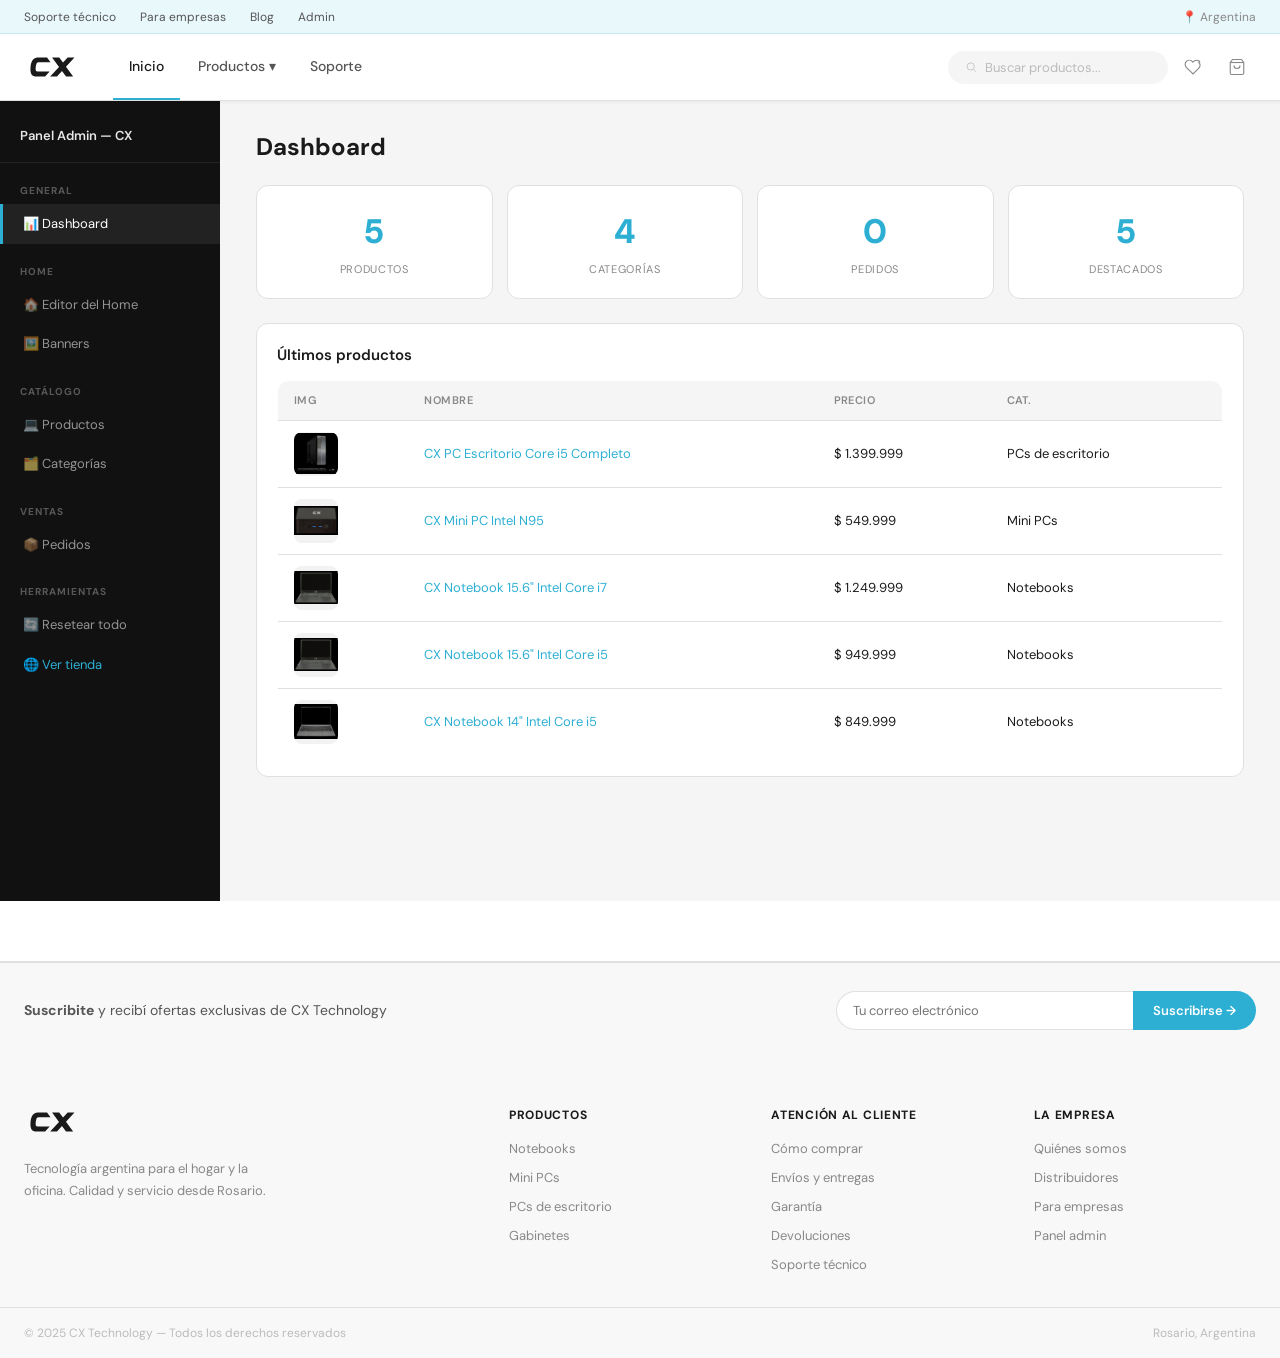
==== commit edb45945: "Add files via upload" ====
--- a/admin.html
+++ b/admin.html
@@ -4,6 +4,68 @@
 <meta charset="UTF-8"><meta name="viewport" content="width=device-width,initial-scale=1">
 <title>Admin — CX Technology</title>
 <link rel="stylesheet" href="style.css">
+<style>
+.home-editor-grid { display:grid; grid-template-columns:1fr 1fr; gap:16px; margin-bottom:20px; }
+.home-block {
+  background:#fff; border:1px solid var(--border); border-radius:12px;
+  padding:20px; position:relative;
+}
+.home-block-title {
+  font-size:13px; font-weight:700; text-transform:uppercase;
+  letter-spacing:.06em; color:var(--muted); margin-bottom:14px;
+  padding-bottom:10px; border-bottom:1px solid var(--border);
+  display:flex; justify-content:space-between; align-items:center;
+}
+.home-block-title .btn-edit-block {
+  padding:4px 12px; font-size:11px; background:var(--accent); color:#fff;
+  border:none; border-radius:4px; cursor:pointer; font-family:var(--font);
+  font-weight:600;
+}
+.home-block-preview {
+  font-size:12px; color:var(--muted); line-height:1.6;
+}
+.home-block-preview strong { color:var(--text); }
+.home-block-preview img {
+  max-height:60px; object-fit:contain; border-radius:6px;
+  background:#f5f5f5; margin-top:8px; display:block;
+}
+.mode-badge {
+  display:inline-block; font-size:10px; font-weight:600;
+  padding:2px 8px; border-radius:10px; margin-left:8px;
+  text-transform:uppercase; letter-spacing:.05em;
+}
+.mode-full  { background:#e8f8fb; color:#1f8faa; }
+.mode-img   { background:#f5f5f5; color:#888; }
+.lifestyle-list { display:flex; flex-direction:column; gap:10px; }
+.lifestyle-item {
+  background:#f9f9f9; border:1px solid var(--border); border-radius:8px;
+  padding:12px 14px; display:grid; grid-template-columns:40px 1fr auto; gap:10px; align-items:center;
+}
+.lifestyle-item img { width:40px; height:40px; object-fit:contain; background:#f2f2f2; border-radius:4px; }
+.series-list { display:grid; grid-template-columns:1fr 1fr; gap:10px; }
+.series-item {
+  background:#f9f9f9; border:1px solid var(--border); border-radius:8px;
+  padding:10px 12px; display:flex; flex-direction:column; gap:6px;
+}
+.series-item img { width:100%; height:60px; object-fit:contain; background:#f2f2f2; border-radius:4px; }
+.cat-img-list { display:grid; grid-template-columns:1fr 1fr; gap:10px; }
+.cat-img-item {
+  background:#f9f9f9; border:1px solid var(--border); border-radius:8px;
+  padding:10px 12px; display:flex; flex-direction:column; gap:6px; font-size:12px;
+}
+.cat-img-item img { height:48px; object-fit:contain; background:#f2f2f2; border-radius:4px; }
+.modal-tabs { display:flex; gap:0; border-bottom:1px solid var(--border); margin-bottom:20px; }
+.modal-tab {
+  padding:10px 20px; font-size:13px; font-weight:600; cursor:pointer;
+  border-bottom:2px solid transparent; margin-bottom:-1px;
+  background:none; border-top:none; border-left:none; border-right:none;
+  font-family:var(--font); color:var(--muted); transition:color .15s,border-color .15s;
+}
+.modal-tab.active { color:var(--text); border-bottom-color:var(--text); }
+.modal-tab-content { display:none; } .modal-tab-content.active { display:block; }
+.color-row { display:flex; align-items:center; gap:10px; }
+.color-row input[type=color] { width:40px; height:32px; border:1px solid var(--border); border-radius:4px; cursor:pointer; padding:2px; }
+</style>
 </head>
 <body>
 <div id="cx-nav"></div>
@@ -13,13 +75,17 @@
     <div class="admin-sidebar-hd"><span>Panel Admin — CX</span></div>
     <h3>General</h3>
     <div class="anav active" onclick="show('dashboard',this)">📊 Dashboard</div>
-    <h3>Contenido</h3>
+    <h3>Home</h3>
+    <div class="anav" onclick="show('home-editor',this)">🏠 Editor del Home</div>
+    <div class="anav" onclick="show('banners',this)">🖼️ Banners</div>
+    <h3>Catálogo</h3>
     <div class="anav" onclick="show('products',this)">💻 Productos</div>
     <div class="anav" onclick="show('categories',this)">🗂️ Categorías</div>
+    <h3>Ventas</h3>
     <div class="anav" onclick="show('orders',this)">📦 Pedidos</div>
     <h3>Herramientas</h3>
-    <div class="anav" onclick="if(confirm('¿Resetear datos?')){localStorage.removeItem('cx_prods');localStorage.removeItem('cx_cats');location.reload()}">🔄 Resetear datos</div>
-    <div class="anav" onclick="location.href='index.html'">🌐 Ver tienda</div>
+    <div class="anav" onclick="resetAll()">🔄 Resetear todo</div>
+    <div class="anav" onclick="location.href='index.html'" style="color:var(--accent)">🌐 Ver tienda</div>
   </aside>
 
   <div class="admin-main">
@@ -34,12 +100,84 @@
       </div>
     </div>
 
+    <!-- HOME EDITOR -->
+    <div class="apanel" id="panel-home-editor">
+      <div class="apanel-title">Editor del Home</div>
+      <p style="font-size:13px;color:var(--muted);margin-bottom:24px">Editá cada bloque del home. Los cambios se aplican en tiempo real al guardar.</p>
+
+      <div class="home-editor-grid">
+
+        <!-- HERO -->
+        <div class="home-block" id="block-hero">
+          <div class="home-block-title">
+            ① Hero principal
+            <button class="btn-edit-block" onclick="openHeroModal()">Editar</button>
+          </div>
+          <div class="home-block-preview" id="preview-hero"></div>
+        </div>
+
+        <!-- CROSSSELL -->
+        <div class="home-block" id="block-crosssell">
+          <div class="home-block-title">
+            ⑦ Banner Crosssell
+            <button class="btn-edit-block" onclick="openBannerModal('crosssell')">Editar</button>
+          </div>
+          <div class="home-block-preview" id="preview-crosssell"></div>
+        </div>
+
+      </div>
+
+      <!-- LIFESTYLE -->
+      <div class="home-block" style="margin-bottom:16px">
+        <div class="home-block-title">
+          ② Cards lifestyle (3 columnas)
+          <button class="btn-edit-block" onclick="openLifestyleModal()">Editar</button>
+        </div>
+        <div class="lifestyle-list" id="preview-lifestyle"></div>
+      </div>
+
+      <!-- SERIES -->
+      <div class="home-block" style="margin-bottom:16px">
+        <div class="home-block-title">
+          ④ Grid "Descubre las series"
+          <button class="btn-edit-block" onclick="openSeriesModal()">Editar</button>
+        </div>
+        <div class="series-list" id="preview-series"></div>
+      </div>
+
+      <!-- CAT IMAGES -->
+      <div class="home-block" style="margin-bottom:16px">
+        <div class="home-block-title">
+          ⑤ "Descubre productos" — imágenes de categorías
+          <button class="btn-edit-block" onclick="openCatImgModal()">Editar</button>
+        </div>
+        <div class="cat-img-list" id="preview-cat-imgs"></div>
+      </div>
+
+      <!-- INSTITUTIONAL -->
+      <div class="home-block">
+        <div class="home-block-title">
+          ⑥ Banner institucional
+          <button class="btn-edit-block" onclick="openBannerModal('institutional')">Editar</button>
+        </div>
+        <div class="home-block-preview" id="preview-institutional"></div>
+      </div>
+
+    </div>
+
+    <!-- BANNERS (category heroes) -->
+    <div class="apanel" id="panel-banners">
+      <div class="apanel-title">Banners de categorías</div>
+      <p style="font-size:13px;color:var(--muted);margin-bottom:20px">Hero banner que aparece en la parte superior de cada página de categoría.</p>
+      <div id="cat-banners-list"></div>
+    </div>
+
     <!-- PRODUCTS -->
     <div class="apanel" id="panel-products">
       <div class="apanel-title">Productos</div>
       <button class="btn-add" onclick="openProdModal()">+ Nuevo producto</button>
       <table class="atable">
-        <thead><tr><th>Imagen</th><th>Nombre</th><th>SKU</th><th>Categoría</th><th>Precio</th><th>Stock</th><th>Destacado</th><th>Acciones</th></tr></thead>
+        <thead><tr><th>Imagen</th><th>Nombre</th><th>SKU</th><th>Categoría</th><th>Precio</th><th>Stock</th><th>Dest.</th><th>Acciones</th></tr></thead>
         <tbody id="prods-tbody"></tbody>
       </table>
     </div>
@@ -66,14 +204,123 @@
   </div>
 </div>
 
-<!-- MODAL PRODUCTO -->
+<!-- ═══ MODAL HERO ════════════════════════════════════════ -->
+<div class="modal-bg" id="modal-hero">
+  <div class="modal" style="max-width:620px">
+    <h3>Editar Hero principal</h3>
+    <div class="modal-tabs">
+      <button class="modal-tab active" onclick="switchModalTab('hero','full')">Con texto</button>
+      <button class="modal-tab" onclick="switchModalTab('hero','image_only')">Solo imagen</button>
+    </div>
+    <div class="modal-tab-content active" id="hero-tab-full">
+      <div class="fg"><label>Headline (usá \n para salto de línea)</label><input id="h-headline" placeholder="EQUIPOS PARA\nTRABAJAR Y CRECER"></div>
+      <div class="fg"><label>Subtítulo / descripción</label><textarea id="h-sub"></textarea></div>
+      <div class="fg-row">
+        <div class="fg"><label>Botón 1 — texto</label><input id="h-cta1-text"></div>
+        <div class="fg"><label>Botón 1 — link</label><input id="h-cta1-link"></div>
+      </div>
+      <div class="fg-row">
+        <div class="fg"><label>Botón 2 — texto</label><input id="h-cta2-text"></div>
+        <div class="fg"><label>Botón 2 — link</label><input id="h-cta2-link"></div>
+      </div>
+      <div class="fg"><label>Imagen del producto (ruta o URL)</label><input id="h-image" placeholder="img/CX30615.png"></div>
+      <div class="fg"><label>Color de fondo</label>
+        <div class="color-row">
+          <input type="color" id="h-bg-color" value="#1a1a1a" oninput="document.getElementById('h-bg-hex').value=this.value">
+          <input id="h-bg-hex" value="#1a1a1a" style="width:100px" oninput="document.getElementById('h-bg-color').value=this.value">
+        </div>
+      </div>
+    </div>
+    <div class="modal-tab-content" id="hero-tab-image_only">
+      <div class="fg"><label>Imagen (ruta o URL)</label><input id="h-img-only" placeholder="img/banner-hero.jpg"></div>
+      <div class="fg"><label>Link al hacer clic</label><input id="h-img-link" placeholder="category.html"></div>
+    </div>
+    <div class="modal-foot">
+      <button class="btn-cancel" onclick="closeModal('modal-hero')">Cancelar</button>
+      <button class="btn-save" onclick="saveHero()">Guardar</button>
+    </div>
+  </div>
+</div>
+
+<!-- ═══ MODAL LIFESTYLE ═══════════════════════════════════ -->
+<div class="modal-bg" id="modal-lifestyle">
+  <div class="modal" style="max-width:680px">
+    <h3>Editar Cards Lifestyle</h3>
+    <div id="lifestyle-edit-list"></div>
+    <div class="modal-foot">
+      <button class="btn-cancel" onclick="closeModal('modal-lifestyle')">Cancelar</button>
+      <button class="btn-save" onclick="saveLifestyle()">Guardar</button>
+    </div>
+  </div>
+</div>
+
+<!-- ═══ MODAL SERIES ══════════════════════════════════════ -->
+<div class="modal-bg" id="modal-series">
+  <div class="modal" style="max-width:680px">
+    <h3>Editar "Descubre las Series"</h3>
+    <div id="series-edit-list"></div>
+    <div class="modal-foot">
+      <button class="btn-cancel" onclick="closeModal('modal-series')">Cancelar</button>
+      <button class="btn-save" onclick="saveSeries()">Guardar</button>
+    </div>
+  </div>
+</div>
+
+<!-- ═══ MODAL CAT IMAGES ══════════════════════════════════ -->
+<div class="modal-bg" id="modal-cat-img">
+  <div class="modal" style="max-width:560px">
+    <h3>Imágenes de "Descubre Productos"</h3>
+    <div id="cat-img-edit-list"></div>
+    <div class="modal-foot">
+      <button class="btn-cancel" onclick="closeModal('modal-cat-img')">Cancelar</button>
+      <button class="btn-save" onclick="saveCatImgs()">Guardar</button>
+    </div>
+  </div>
+</div>
+
+<!-- ═══ MODAL BANNER GENÉRICO (crosssell / institutional / cat hero) ═══ -->
+<div class="modal-bg" id="modal-banner">
+  <div class="modal" style="max-width:620px">
+    <h3 id="banner-modal-title">Editar Banner</h3>
+    <input type="hidden" id="banner-key">
+    <div class="modal-tabs">
+      <button class="modal-tab active" onclick="switchModalTab('banner','full')">Con texto</button>
+      <button class="modal-tab" onclick="switchModalTab('banner','image_only')">Solo imagen</button>
+    </div>
+    <div class="modal-tab-content active" id="banner-tab-full">
+      <div class="fg"><label>Título</label><input id="b-title"></div>
+      <div class="fg"><label>Descripción</label><textarea id="b-desc"></textarea></div>
+      <div class="fg-row">
+        <div class="fg"><label>Texto del botón</label><input id="b-cta-text"></div>
+        <div class="fg"><label>Link del botón</label><input id="b-cta-link"></div>
+      </div>
+      <div class="fg"><label>Imagen (ruta o URL)</label><input id="b-image"></div>
+      <div class="fg"><label>Color de fondo</label>
+        <div class="color-row">
+          <input type="color" id="b-bg-color" value="#e8f8fb" oninput="document.getElementById('b-bg-hex').value=this.value">
+          <input id="b-bg-hex" value="#e8f8fb" style="width:100px" oninput="document.getElementById('b-bg-color').value=this.value">
+        </div>
+      </div>
+    </div>
+    <div class="modal-tab-content" id="banner-tab-image_only">
+      <div class="fg"><label>Imagen (ruta o URL)</label><input id="b-img-only"></div>
+      <div class="fg"><label>Link al hacer clic (opcional)</label><input id="b-img-link"></div>
+    </div>
+    <div class="modal-foot">
+      <button class="btn-cancel" onclick="closeModal('modal-banner')">Cancelar</button>
+      <button class="btn-save" onclick="saveBanner()">Guardar</button>
+    </div>
+  </div>
+</div>
+
+<!-- ═══ MODAL PRODUCTO ════════════════════════════════════ -->
 <div class="modal-bg" id="modal-prod">
   <div class="modal">
     <h3 id="prod-modal-title">Nuevo producto</h3>
     <input type="hidden" id="edit-prod-id">
     <div class="fg-row">
       <div class="fg"><label>Nombre</label><input id="f-name"></div>
-      <div class="fg"><label>SKU</label><input id="f-sku" placeholder="CX12345"></div>
+      <div class="fg"><label>SKU</label><input id="f-sku"></div>
     </div>
     <div class="fg-row">
       <div class="fg"><label>Categoría</label><select id="f-cat"></select></div>
@@ -83,7 +330,7 @@
     </div>
     <div class="fg-row">
       <div class="fg"><label>Precio ARS</label><input id="f-price" type="number"></div>
-      <div class="fg"><label>Precio anterior (opcional)</label><input id="f-oldprice" type="number" placeholder="0"></div>
+      <div class="fg"><label>Precio anterior</label><input id="f-oldprice" type="number" placeholder="0"></div>
     </div>
     <div class="fg-row">
       <div class="fg"><label>Stock</label><input id="f-stock" type="number" value="10"></div>
@@ -92,8 +339,8 @@
         <label class="toggle"><input type="checkbox" id="f-featured"><span class="tslider"></span></label>
       </div>
     </div>
-    <div class="fg"><label>URL / Ruta de imagen</label><input id="f-image" placeholder="img/CX12345.png"></div>
-    <div class="fg"><label>Descripción corta (specs)</label><input id="f-shortdesc" placeholder="Intel Core i5 · 8GB · 256GB SSD"></div>
+    <div class="fg"><label>Imagen (ruta o URL)</label><input id="f-image"></div>
+    <div class="fg"><label>Descripción corta (specs)</label><input id="f-shortdesc"></div>
     <div class="fg"><label>Descripción larga</label><textarea id="f-longdesc"></textarea></div>
     <div class="modal-foot">
       <button class="btn-cancel" onclick="closeModal('modal-prod')">Cancelar</button>
@@ -102,7 +349,7 @@
   </div>
 </div>
 
-<!-- MODAL CATEGORÍA -->
+<!-- ═══ MODAL CATEGORÍA ═══════════════════════════════════ -->
 <div class="modal-bg" id="modal-cat">
   <div class="modal">
     <h3 id="cat-modal-title">Nueva categoría</h3>
@@ -118,40 +365,371 @@
 
 <div id="cx-footer"></div>
 <script src="js/data.js"></script>
+<script src="js/home-data.js"></script>
 <script>
-document.addEventListener('DOMContentLoaded',()=>{ loadAll(); });
-
-function show(id,el){
-  document.querySelectorAll('.apanel').forEach(p=>p.classList.remove('active'));
-  document.querySelectorAll('.anav').forEach(a=>a.classList.remove('active'));
-  document.getElementById('panel-'+id).classList.add('active');
-  if(el)el.classList.add('active');
-}
-
-function loadAll(){ loadDash(); loadProds(); loadCats(); loadOrders(); }
-
-function loadDash(){
-  const prods=cx.getProducts(),cats=cx.getCategories();
-  const orders=JSON.parse(localStorage.getItem('cx_orders')||'[]');
-  document.getElementById('stats').innerHTML=[
-    {n:prods.length,l:'Productos'},
-    {n:cats.length,l:'Categorías'},
-    {n:orders.length,l:'Pedidos'},
-    {n:prods.filter(p=>p.featured).length,l:'Destacados'},
-  ].map(s=>`<div class="stat-card"><div class="stat-n">${s.n}</div><div class="stat-l">${s.l}</div></div>`).join('');
-  document.getElementById('recent-prods').innerHTML=`<table class="atable">
-    <thead><tr><th>Imagen</th><th>Nombre</th><th>Precio</th><th>Categoría</th></tr></thead>
-    <tbody>${[...prods].reverse().slice(0,5).map(p=>`<tr>
+
+// ── PANEL SWITCHING ──────────────────────────────────────
+function show(id, el) {
+  document.querySelectorAll('.apanel').forEach(p => p.classList.remove('active'));
+  document.querySelectorAll('.anav').forEach(a => a.classList.remove('active'));
+  document.getElementById('panel-' + id).classList.add('active');
+  if (el) el.classList.add('active');
+}
+
+document.addEventListener('DOMContentLoaded', () => {
+  loadDash();
+  loadHomeEditor();
+  loadCatBanners();
+  loadProds();
+  loadCats();
+  loadOrders();
+});
+
+// ── MODAL TABS ───────────────────────────────────────────
+let heroMode   = 'full';
+let bannerMode = 'full';
+
+function switchModalTab(modal, mode) {
+  const prefix = modal === 'hero' ? 'hero' : 'banner';
+  if (modal === 'hero') heroMode = mode;
+  else bannerMode = mode;
+
+  const tabs = document.querySelectorAll(`#modal-${modal} .modal-tab`);
+  tabs.forEach((t, i) => t.classList.toggle('active', (i === 0 && mode === 'full') || (i === 1 && mode === 'image_only')));
+  document.querySelectorAll(`#modal-${modal} .modal-tab-content`).forEach(c => c.classList.remove('active'));
+  document.getElementById(`${prefix}-tab-${mode}`).classList.add('active');
+}
+
+// ── DASHBOARD ────────────────────────────────────────────
+function loadDash() {
+  const prods = cx.getProducts(), cats = cx.getCategories();
+  const orders = JSON.parse(localStorage.getItem('cx_orders') || '[]');
+  document.getElementById('stats').innerHTML = [
+    { n: prods.length, l: 'Productos' },
+    { n: cats.length,  l: 'Categorías' },
+    { n: orders.length, l: 'Pedidos' },
+    { n: prods.filter(p => p.featured).length, l: 'Destacados' },
+  ].map(s => `<div class="stat-card"><div class="stat-n">${s.n}</div><div class="stat-l">${s.l}</div></div>`).join('');
+
+  document.getElementById('recent-prods').innerHTML = `<table class="atable">
+    <thead><tr><th>Img</th><th>Nombre</th><th>Precio</th><th>Cat.</th></tr></thead>
+    <tbody>${[...prods].reverse().slice(0,5).map(p => `<tr>
       <td><img src="${p.image}" onerror="this.style.opacity='.2'"></td>
       <td><a href="product.html?id=${p.id}" target="_blank" style="color:var(--accent)">${p.name}</a></td>
       <td>${cx.fmt(p.price)}</td>
-      <td>${cx.getCategories().find(c=>c.id===p.category)?.label||p.category}</td>
+      <td>${cx.getCategories().find(c => c.id === p.category)?.label || p.category}</td>
     </tr>`).join('')}</tbody></table>`;
 }
 
-function loadProds(){
-  document.getElementById('prods-tbody').innerHTML=cx.getProducts().map(p=>{
-    const cat=cx.getCategories().find(c=>c.id===p.category);
+// ── HOME EDITOR PREVIEWS ─────────────────────────────────
+function loadHomeEditor() {
+  const home = hm.get();
+
+  // Hero preview
+  const h = home.hero;
+  document.getElementById('preview-hero').innerHTML = `
+    <span class="mode-badge ${h.mode==='full'?'mode-full':'mode-img'}">${h.mode==='full'?'Con texto':'Solo imagen'}</span>
+    ${h.mode==='full' ? `<br><strong>${(h.headline||'').replace(/\n/g,' ')}</strong><br>${h.subheadline||''}<br>
+    Botón 1: <strong>${h.cta1_text}</strong> → ${h.cta1_link}<br>
+    Botón 2: <strong>${h.cta2_text}</strong> → ${h.cta2_link}` : `Link: ${h.cta1_link}`}
+    <img src="${h.image}" onerror="this.style.display='none'">`;
+
+  // Lifestyle preview
+  const lc = home.lifestyle || [];
+  document.getElementById('preview-lifestyle').innerHTML = lc.map(c => `
+    <div class="lifestyle-item">
+      <img src="${c.image}" onerror="this.style.opacity='.2'">
+      <div><strong style="font-size:12px">${c.title}</strong><br><span style="font-size:11px;color:var(--muted)">${c.link}</span></div>
+      <button class="btn-edit" onclick="openLifestyleCardModal(${c.id})">Editar</button>
+    </div>`).join('');
+
+  // Series preview
+  const sr = home.series || [];
+  document.getElementById('preview-series').innerHTML = sr.map(s => `
+    <div class="series-item">
+      <img src="${s.image}" onerror="this.style.opacity='.2'">
+      <strong style="font-size:12px">${s.title}</strong>
+      <span style="font-size:11px;color:var(--muted)">${s.link}</span>
+    </div>`).join('');
+
+  // Cat images preview
+  const catImgs = home.cat_images || {};
+  const cats = cx.getCategories();
+  document.getElementById('preview-cat-imgs').innerHTML = cats.map(c => `
+    <div class="cat-img-item">
+      <img src="${catImgs[c.id]||''}" onerror="this.style.display='none'">
+      <strong>${c.label}</strong>
+      <span style="color:var(--muted)">${catImgs[c.id]||'Sin imagen'}</span>
+    </div>`).join('');
+
+  // Institutional preview
+  const inst = home.institutional;
+  document.getElementById('preview-institutional').innerHTML = `
+    <span class="mode-badge ${inst.mode==='full'?'mode-full':'mode-img'}">${inst.mode==='full'?'Con texto':'Solo imagen'}</span>
+    ${inst.mode==='full' ? `<br><strong>${inst.title}</strong><br>${inst.desc}` : `Link: ${inst.cta_link}`}
+    <img src="${inst.image}" onerror="this.style.display='none'">`;
+
+  // Crosssell preview
+  const cs = home.crosssell;
+  document.getElementById('preview-crosssell').innerHTML = `
+    <span class="mode-badge ${cs.mode==='full'?'mode-full':'mode-img'}">${cs.mode==='full'?'Con texto':'Solo imagen'}</span>
+    ${cs.mode==='full' ? `<br><strong>${cs.title}</strong><br>${cs.desc}` : `Link: ${cs.cta_link}`}
+    <img src="${cs.image}" onerror="this.style.display='none'">`;
+}
+
+// ── HERO MODAL ───────────────────────────────────────────
+function openHeroModal() {
+  const h = hm.getSection('hero');
+  heroMode = h.mode || 'full';
+  switchModalTab('hero', heroMode);
+  document.getElementById('h-headline').value  = h.headline || '';
+  document.getElementById('h-sub').value       = h.subheadline || '';
+  document.getElementById('h-cta1-text').value = h.cta1_text || '';
+  document.getElementById('h-cta1-link').value = h.cta1_link || '';
+  document.getElementById('h-cta2-text').value = h.cta2_text || '';
+  document.getElementById('h-cta2-link').value = h.cta2_link || '';
+  document.getElementById('h-image').value     = h.image || '';
+  const bg = h.bg_color || '#1a1a1a';
+  document.getElementById('h-bg-color').value  = bg;
+  document.getElementById('h-bg-hex').value    = bg;
+  document.getElementById('h-img-only').value  = h.image || '';
+  document.getElementById('h-img-link').value  = h.cta1_link || '';
+  document.getElementById('modal-hero').classList.add('open');
+}
+
+function saveHero() {
+  const d = hm.get();
+  if (heroMode === 'full') {
+    d.hero = {
+      mode:        'full',
+      headline:    document.getElementById('h-headline').value,
+      subheadline: document.getElementById('h-sub').value,
+      cta1_text:   document.getElementById('h-cta1-text').value,
+      cta1_link:   document.getElementById('h-cta1-link').value,
+      cta2_text:   document.getElementById('h-cta2-text').value,
+      cta2_link:   document.getElementById('h-cta2-link').value,
+      image:       document.getElementById('h-image').value,
+      bg_color:    document.getElementById('h-bg-hex').value || '#1a1a1a',
+    };
+  } else {
+    d.hero = {
+      mode:      'image_only',
+      image:     document.getElementById('h-img-only').value,
+      cta1_link: document.getElementById('h-img-link').value,
+    };
+  }
+  hm.save(d);
+  closeModal('modal-hero');
+  loadHomeEditor();
+}
+
+// ── LIFESTYLE MODAL ──────────────────────────────────────
+function openLifestyleModal() {
+  const cards = hm.getSection('lifestyle') || [];
+  document.getElementById('lifestyle-edit-list').innerHTML = cards.map((c, i) => `
+    <div style="background:#f9f9f9;border:1px solid var(--border);border-radius:8px;padding:16px;margin-bottom:12px">
+      <div style="font-size:12px;font-weight:700;margin-bottom:10px;color:var(--muted)">CARD ${i+1}</div>
+      <div class="fg"><label>Título</label><input id="lc-title-${i}" value="${c.title}"></div>
+      <div class="fg"><label>Descripción</label><textarea id="lc-desc-${i}">${c.desc}</textarea></div>
+      <div class="fg-row">
+        <div class="fg"><label>Imagen</label><input id="lc-img-${i}" value="${c.image}"></div>
+        <div class="fg"><label>Link</label><input id="lc-link-${i}" value="${c.link}"></div>
+      </div>
+      <div class="fg"><label>Texto del link</label><input id="lc-linktext-${i}" value="${c.link_text}"></div>
+    </div>`).join('');
+  document.getElementById('modal-lifestyle').classList.add('open');
+}
+
+function openLifestyleCardModal(id) { openLifestyleModal(); }
+
+function saveLifestyle() {
+  const cards = hm.getSection('lifestyle') || [];
+  const updated = cards.map((c, i) => ({
+    ...c,
+    title:     document.getElementById(`lc-title-${i}`)?.value    || c.title,
+    desc:      document.getElementById(`lc-desc-${i}`)?.value     || c.desc,
+    image:     document.getElementById(`lc-img-${i}`)?.value      || c.image,
+    link:      document.getElementById(`lc-link-${i}`)?.value     || c.link,
+    link_text: document.getElementById(`lc-linktext-${i}`)?.value || c.link_text,
+  }));
+  const d = hm.get(); d.lifestyle = updated; hm.save(d);
+  closeModal('modal-lifestyle');
+  loadHomeEditor();
+}
+
+// ── SERIES MODAL ─────────────────────────────────────────
+function openSeriesModal() {
+  const series = hm.getSection('series') || [];
+  document.getElementById('series-edit-list').innerHTML = series.map((s, i) => `
+    <div style="background:#f9f9f9;border:1px solid var(--border);border-radius:8px;padding:14px;margin-bottom:10px">
+      <div style="font-size:12px;font-weight:700;margin-bottom:8px;color:var(--muted)">ITEM ${i+1}</div>
+      <div class="fg-row">
+        <div class="fg"><label>Título</label><input id="sr-title-${i}" value="${s.title}"></div>
+        <div class="fg"><label>Link</label><input id="sr-link-${i}" value="${s.link}"></div>
+      </div>
+      <div class="fg"><label>Imagen</label><input id="sr-img-${i}" value="${s.image}"></div>
+    </div>`).join('');
+  document.getElementById('modal-series').classList.add('open');
+}
+
+function saveSeries() {
+  const series = hm.getSection('series') || [];
+  const updated = series.map((s, i) => ({
+    ...s,
+    title: document.getElementById(`sr-title-${i}`)?.value || s.title,
+    link:  document.getElementById(`sr-link-${i}`)?.value  || s.link,
+    image: document.getElementById(`sr-img-${i}`)?.value   || s.image,
+  }));
+  const d = hm.get(); d.series = updated; hm.save(d);
+  closeModal('modal-series');
+  loadHomeEditor();
+}
+
+// ── CAT IMAGES MODAL ─────────────────────────────────────
+function openCatImgModal() {
+  const cats    = cx.getCategories();
+  const catImgs = hm.getSection('cat_images') || {};
+  document.getElementById('cat-img-edit-list').innerHTML = cats.map(c => `
+    <div class="fg">
+      <label>${c.label} (${c.id})</label>
+      <input id="ci-${c.id}" value="${catImgs[c.id]||''}">
+    </div>`).join('');
+  document.getElementById('modal-cat-img').classList.add('open');
+}
+
+function saveCatImgs() {
+  const cats = cx.getCategories();
+  const imgs = {};
+  cats.forEach(c => { imgs[c.id] = document.getElementById(`ci-${c.id}`)?.value || ''; });
+  const d = hm.get(); d.cat_images = imgs; hm.save(d);
+  closeModal('modal-cat-img');
+  loadHomeEditor();
+}
+
+// ── BANNER MODAL (crosssell / institutional) ─────────────
+function openBannerModal(key) {
+  const b = hm.getSection(key);
+  document.getElementById('banner-key').value = key;
+  document.getElementById('banner-modal-title').textContent =
+    key === 'crosssell' ? 'Editar Banner Crosssell' : 'Editar Banner Institucional';
+  bannerMode = b.mode || 'full';
+  switchModalTab('banner', bannerMode);
+  document.getElementById('b-title').value    = b.title || '';
+  document.getElementById('b-desc').value     = b.desc  || '';
+  document.getElementById('b-cta-text').value = b.cta_text || '';
+  document.getElementById('b-cta-link').value = b.cta_link || '';
+  document.getElementById('b-image').value    = b.image || '';
+  const bg = b.bg_color || '#e8f8fb';
+  document.getElementById('b-bg-color').value = bg;
+  document.getElementById('b-bg-hex').value   = bg;
+  document.getElementById('b-img-only').value = b.image || '';
+  document.getElementById('b-img-link').value = b.cta_link || '';
+  document.getElementById('modal-banner').classList.add('open');
+}
+
+function saveBanner() {
+  const key = document.getElementById('banner-key').value;
+  const d   = hm.get();
+  if (bannerMode === 'full') {
+    d[key] = {
+      mode:     'full',
+      title:    document.getElementById('b-title').value,
+      desc:     document.getElementById('b-desc').value,
+      cta_text: document.getElementById('b-cta-text').value,
+      cta_link: document.getElementById('b-cta-link').value,
+      image:    document.getElementById('b-image').value,
+      bg_color: document.getElementById('b-bg-hex').value,
+    };
+  } else {
+    d[key] = {
+      mode:      'image_only',
+      image:     document.getElementById('b-img-only').value,
+      cta_link:  document.getElementById('b-img-link').value,
+    };
+  }
+  hm.save(d);
+  closeModal('modal-banner');
+  loadHomeEditor();
+}
+
+// ── CATEGORY BANNERS ─────────────────────────────────────
+function loadCatBanners() {
+  const cats    = cx.getCategories();
+  const banners = JSON.parse(localStorage.getItem('cx_cat_banners') || '{}');
+
+  document.getElementById('cat-banners-list').innerHTML = cats.map(c => {
+    const b = banners[c.id] || { mode:'full', title:c.label, desc:c.desc||'', image:'', bg_color:'#1a1a1a' };
+    return `<div class="home-block" style="margin-bottom:14px">
+      <div class="home-block-title">
+        ${c.label}
+        <button class="btn-edit-block" onclick="openCatBannerModal('${c.id}')">Editar</button>
+      </div>
+      <div class="home-block-preview" id="cat-banner-preview-${c.id}">
+        <span class="mode-badge ${b.mode==='full'?'mode-full':'mode-img'}">${b.mode==='full'?'Con texto':'Solo imagen'}</span>
+        ${b.mode==='full' ? `<br><strong>${b.title}</strong><br>${b.desc}` : `Link: ${b.cta_link||'#'}`}
+        ${b.image ? `<img src="${b.image}" onerror="this.style.display='none'">` : ''}
+      </div>
+    </div>`;
+  }).join('');
+}
+
+let currentCatBannerId = '';
+function openCatBannerModal(catId) {
+  currentCatBannerId = catId;
+  const cat     = cx.getCategories().find(c => c.id === catId);
+  const banners = JSON.parse(localStorage.getItem('cx_cat_banners') || '{}');
+  const b       = banners[catId] || { mode:'full', title: cat?.label||'', desc: cat?.desc||'', image:'', bg_color:'#1a1a1a', cta_link:'', cta_text:'' };
+
+  document.getElementById('banner-key').value          = 'cat_' + catId;
+  document.getElementById('banner-modal-title').textContent = `Hero — ${cat?.label || catId}`;
+  bannerMode = b.mode || 'full';
+  switchModalTab('banner', bannerMode);
+  document.getElementById('b-title').value    = b.title    || '';
+  document.getElementById('b-desc').value     = b.desc     || '';
+  document.getElementById('b-cta-text').value = b.cta_text || '';
+  document.getElementById('b-cta-link').value = b.cta_link || '';
+  document.getElementById('b-image').value    = b.image    || '';
+  const bg = b.bg_color || '#1a1a1a';
+  document.getElementById('b-bg-color').value = bg;
+  document.getElementById('b-bg-hex').value   = bg;
+  document.getElementById('b-img-only').value = b.image    || '';
+  document.getElementById('b-img-link').value = b.cta_link || '';
+
+  // Override save to go to cat banners
+  document.querySelector('#modal-banner .btn-save').onclick = saveCatBanner;
+  document.getElementById('modal-banner').classList.add('open');
+}
+
+function saveCatBanner() {
+  const banners = JSON.parse(localStorage.getItem('cx_cat_banners') || '{}');
+  if (bannerMode === 'full') {
+    banners[currentCatBannerId] = {
+      mode:     'full',
+      title:    document.getElementById('b-title').value,
+      desc:     document.getElementById('b-desc').value,
+      cta_text: document.getElementById('b-cta-text').value,
+      cta_link: document.getElementById('b-cta-link').value,
+      image:    document.getElementById('b-image').value,
+      bg_color: document.getElementById('b-bg-hex').value,
+    };
+  } else {
+    banners[currentCatBannerId] = {
+      mode:     'image_only',
+      image:    document.getElementById('b-img-only').value,
+      cta_link: document.getElementById('b-img-link').value,
+    };
+  }
+  localStorage.setItem('cx_cat_banners', JSON.stringify(banners));
+  // Reset save button
+  document.querySelector('#modal-banner .btn-save').onclick = saveBanner;
+  closeModal('modal-banner');
+  loadCatBanners();
+}
+
+// ── PRODUCTS ─────────────────────────────────────────────
+function loadProds() {
+  document.getElementById('prods-tbody').innerHTML = cx.getProducts().map(p => {
+    const cat = cx.getCategories().find(c => c.id === p.category);
     return `<tr>
       <td><img src="${p.image}" onerror="this.style.opacity='.2'"></td>
       <td><a href="product.html?id=${p.id}" target="_blank" style="color:var(--accent)">${p.name}</a></td>
@@ -162,29 +740,99 @@
       <td>${p.featured?'⭐':''}</td>
       <td><div class="tbl-actions">
         <button class="btn-edit" onclick="openProdModal('${p.id}')">Editar</button>
-        <button class="btn-del" onclick="if(confirm('¿Eliminar?')){cx.deleteProduct('${p.id}');loadAll()}">Eliminar</button>
+        <button class="btn-del" onclick="if(confirm('¿Eliminar?')){cx.deleteProduct('${p.id}');loadProds();loadDash()}">Eliminar</button>
       </div></td>
     </tr>`;
   }).join('');
 }
 
-function loadCats(){
-  document.getElementById('cats-tbody').innerHTML=cx.getCategories().map(c=>`<tr>
+function openProdModal(id) {
+  document.getElementById('prod-modal-title').textContent = id ? 'Editar producto' : 'Nuevo producto';
+  document.getElementById('edit-prod-id').value = id || '';
+  document.getElementById('f-cat').innerHTML = cx.getCategories().map(c => `<option value="${c.id}">${c.label}</option>`).join('');
+  ['f-name','f-sku','f-price','f-oldprice','f-image','f-shortdesc','f-longdesc'].forEach(x => document.getElementById(x).value = '');
+  document.getElementById('f-stock').value = '10';
+  document.getElementById('f-badge').value = '';
+  document.getElementById('f-featured').checked = false;
+  if (id) {
+    const p = cx.getById(id); if (!p) return;
+    document.getElementById('f-name').value     = p.name;
+    document.getElementById('f-sku').value      = p.sku || '';
+    document.getElementById('f-cat').value      = p.category;
+    document.getElementById('f-price').value    = p.price;
+    document.getElementById('f-oldprice').value = p.oldPrice || '';
+    document.getElementById('f-stock').value    = p.stock || 10;
+    document.getElementById('f-image').value    = p.image || '';
+    document.getElementById('f-shortdesc').value= p.shortDesc || '';
+    document.getElementById('f-longdesc').value = p.longDesc || '';
+    document.getElementById('f-badge').value    = p.badge || '';
+    document.getElementById('f-featured').checked = !!p.featured;
+  }
+  document.getElementById('modal-prod').classList.add('open');
+}
+
+function saveProd() {
+  const id = document.getElementById('edit-prod-id').value;
+  const data = {
+    name: document.getElementById('f-name').value.trim(),
+    sku: document.getElementById('f-sku').value.trim(),
+    category: document.getElementById('f-cat').value,
+    price: parseFloat(document.getElementById('f-price').value) || 0,
+    oldPrice: parseFloat(document.getElementById('f-oldprice').value) || null,
+    stock: parseInt(document.getElementById('f-stock').value) || 10,
+    image: document.getElementById('f-image').value.trim(),
+    shortDesc: document.getElementById('f-shortdesc').value.trim(),
+    longDesc: document.getElementById('f-longdesc').value.trim(),
+    badge: document.getElementById('f-badge').value || null,
+    featured: document.getElementById('f-featured').checked,
+    specs: [],
+  };
+  if (!data.name || !data.price) return alert('Nombre y precio son obligatorios.');
+  if (id) cx.updateProduct(id, data); else cx.addProduct(data);
+  closeModal('modal-prod'); loadProds(); loadDash();
+}
+
+// ── CATEGORIES ───────────────────────────────────────────
+function loadCats() {
+  document.getElementById('cats-tbody').innerHTML = cx.getCategories().map(c => `<tr>
     <td><strong>${c.label}</strong></td>
     <td><code style="font-size:11px;background:#f5f5f5;padding:2px 6px;border-radius:3px">${c.id}</code></td>
     <td>${cx.getByCat(c.id).length}</td>
     <td style="font-size:12px;color:var(--muted)">${c.desc||''}</td>
     <td><div class="tbl-actions">
       <button class="btn-edit" onclick="openCatModal('${c.id}')">Editar</button>
-      <button class="btn-del" onclick="if(confirm('¿Eliminar?')){cx.deleteCategory('${c.id}');loadAll()}">Eliminar</button>
+      <button class="btn-del" onclick="if(confirm('¿Eliminar?')){cx.deleteCategory('${c.id}');loadCats();loadDash()}">Eliminar</button>
     </div></td>
   </tr>`).join('');
 }
 
-function loadOrders(){
-  const orders=JSON.parse(localStorage.getItem('cx_orders')||'[]');
-  document.getElementById('orders-tbody').innerHTML=orders.length
-    ? [...orders].reverse().map(o=>`<tr>
+function openCatModal(id) {
+  document.getElementById('cat-modal-title').textContent = id ? 'Editar categoría' : 'Nueva categoría';
+  document.getElementById('edit-cat-id').value = id || '';
+  document.getElementById('fc-name').value = '';
+  document.getElementById('fc-desc').value = '';
+  if (id) {
+    const c = cx.getCategories().find(x => x.id === id); if (!c) return;
+    document.getElementById('fc-name').value = c.label;
+    document.getElementById('fc-desc').value = c.desc || '';
+  }
+  document.getElementById('modal-cat').classList.add('open');
+}
+
+function saveCat() {
+  const id    = document.getElementById('edit-cat-id').value;
+  const label = document.getElementById('fc-name').value.trim();
+  const desc  = document.getElementById('fc-desc').value.trim();
+  if (!label) return alert('El nombre es obligatorio.');
+  if (id) cx.updateCategory(id, { label, desc }); else cx.addCategory({ label, desc });
+  closeModal('modal-cat'); loadCats(); loadDash();
+}
+
+// ── ORDERS ───────────────────────────────────────────────
+function loadOrders() {
+  const orders = JSON.parse(localStorage.getItem('cx_orders') || '[]');
+  document.getElementById('orders-tbody').innerHTML = orders.length
+    ? [...orders].reverse().map(o => `<tr>
         <td style="font-family:monospace;font-size:11px">${o.id}</td>
         <td>${o.date}</td>
         <td>${o.customer?.nombre||''} ${o.customer?.apellido||''}<br><small style="color:var(--muted)">${o.customer?.email||''}</small></td>
@@ -194,77 +842,21 @@
     : '<tr><td colspan="5" style="text-align:center;color:var(--muted);padding:32px">No hay pedidos aún</td></tr>';
 }
 
-// ── PRODUCT MODAL ─────────────────────────────────────
-function openProdModal(id){
-  document.getElementById('prod-modal-title').textContent=id?'Editar producto':'Nuevo producto';
-  document.getElementById('edit-prod-id').value=id||'';
-  document.getElementById('f-cat').innerHTML=cx.getCategories().map(c=>`<option value="${c.id}">${c.label}</option>`).join('');
-  ['f-name','f-sku','f-price','f-oldprice','f-image','f-shortdesc','f-longdesc'].forEach(x=>document.getElementById(x).value='');
-  document.getElementById('f-stock').value='10';
-  document.getElementById('f-badge').value='';
-  document.getElementById('f-featured').checked=false;
-  if(id){
-    const p=cx.getById(id); if(!p)return;
-    document.getElementById('f-name').value=p.name;
-    document.getElementById('f-sku').value=p.sku||'';
-    document.getElementById('f-cat').value=p.category;
-    document.getElementById('f-price').value=p.price;
-    document.getElementById('f-oldprice').value=p.oldPrice||'';
-    document.getElementById('f-stock').value=p.stock||10;
-    document.getElementById('f-image').value=p.image||'';
-    document.getElementById('f-shortdesc').value=p.shortDesc||'';
-    document.getElementById('f-longdesc').value=p.longDesc||'';
-    document.getElementById('f-badge').value=p.badge||'';
-    document.getElementById('f-featured').checked=!!p.featured;
+// ── UTILS ────────────────────────────────────────────────
+function closeModal(id) {
+  document.getElementById(id).classList.remove('open');
+  // Reset cat banner save button
+  if (id === 'modal-banner') {
+    document.querySelector('#modal-banner .btn-save').onclick = saveBanner;
   }
-  document.getElementById('modal-prod').classList.add('open');
-}
-
-function saveProd(){
-  const id=document.getElementById('edit-prod-id').value;
-  const data={
-    name:      document.getElementById('f-name').value.trim(),
-    sku:       document.getElementById('f-sku').value.trim(),
-    category:  document.getElementById('f-cat').value,
-    price:     parseFloat(document.getElementById('f-price').value)||0,
-    oldPrice:  parseFloat(document.getElementById('f-oldprice').value)||null,
-    stock:     parseInt(document.getElementById('f-stock').value)||10,
-    image:     document.getElementById('f-image').value.trim(),
-    shortDesc: document.getElementById('f-shortdesc').value.trim(),
-    longDesc:  document.getElementById('f-longdesc').value.trim(),
-    badge:     document.getElementById('f-badge').value||null,
-    featured:  document.getElementById('f-featured').checked,
-    specs:[],
-  };
-  if(!data.name||!data.price)return alert('Nombre y precio son obligatorios.');
-  if(id)cx.updateProduct(id,data); else cx.addProduct(data);
-  closeModal('modal-prod'); loadAll();
-}
-
-// ── CATEGORY MODAL ────────────────────────────────────
-function openCatModal(id){
-  document.getElementById('cat-modal-title').textContent=id?'Editar categoría':'Nueva categoría';
-  document.getElementById('edit-cat-id').value=id||'';
-  document.getElementById('fc-name').value='';
-  document.getElementById('fc-desc').value='';
-  if(id){
-    const c=cx.getCategories().find(x=>x.id===id); if(!c)return;
-    document.getElementById('fc-name').value=c.label;
-    document.getElementById('fc-desc').value=c.desc||'';
+}
+
+function resetAll() {
+  if (confirm('¿Resetear todos los datos a los valores por defecto? No se puede deshacer.')) {
+    ['cx_prods','cx_cats','cx_home','cx_cart','cx_orders','cx_cat_banners'].forEach(k => localStorage.removeItem(k));
+    location.reload();
   }
-  document.getElementById('modal-cat').classList.add('open');
-}
-
-function saveCat(){
-  const id=document.getElementById('edit-cat-id').value;
-  const label=document.getElementById('fc-name').value.trim();
-  const desc=document.getElementById('fc-desc').value.trim();
-  if(!label)return alert('El nombre es obligatorio.');
-  if(id)cx.updateCategory(id,{label,desc}); else cx.addCategory({label,desc});
-  closeModal('modal-cat'); loadAll();
-}
-
-function closeModal(id){document.getElementById(id).classList.remove('open');}
+}
 </script>
 </body>
 </html>
--- a/style.css
+++ b/style.css
@@ -694,3 +694,272 @@
   .admin-sidebar { display: none; }
   .page-wrap { padding: 0 16px; }
 }
+
+/* ── IMAGE FIX — always light bg for product images ─── */
+.card-img,
+.detail-gallery,
+.cat-card-img,
+.order-item-img,
+.cart-item-img,
+.hero-img,
+.crosssell-imgs,
+.series-card-img,
+.lifestyle-card-img { background: #f2f2f2 !important; }
+
+/* ── HOME HERO FULL WIDTH ────────────────────────────── */
+.home-hero-fw {
+  width: 100%;
+  min-height: 520px;
+  position: relative;
+  display: flex;
+  align-items: center;
+  overflow: hidden;
+}
+.home-hero-fw .hero-inner {
+  max-width: 1280px;
+  margin: 0 auto;
+  padding: 80px 80px;
+  width: 100%;
+  display: grid;
+  grid-template-columns: 1fr 1fr;
+  align-items: center;
+  gap: 60px;
+  position: relative;
+  z-index: 2;
+}
+.home-hero-fw .hero-text-col { display: flex; flex-direction: column; gap: 0; }
+.home-hero-fw .hero-headline {
+  font-size: clamp(38px, 5vw, 64px);
+  font-weight: 800;
+  line-height: 1.05;
+  color: #fff;
+  text-transform: uppercase;
+  margin-bottom: 16px;
+  white-space: pre-line;
+}
+.home-hero-fw .hero-sub {
+  font-size: 15px;
+  color: rgba(255,255,255,.7);
+  line-height: 1.7;
+  max-width: 420px;
+  margin-bottom: 32px;
+}
+.home-hero-fw .hero-btns { display: flex; gap: 14px; flex-wrap: wrap; }
+.btn-hero-outline {
+  display: inline-flex; align-items: center;
+  background: transparent; color: #fff;
+  border: 2px solid rgba(255,255,255,.85);
+  border-radius: 4px;
+  padding: 13px 28px; font-size: 13px; font-weight: 700;
+  font-family: var(--font); cursor: pointer;
+  letter-spacing: .04em; text-transform: uppercase;
+  transition: background .15s, color .15s;
+  text-decoration: none;
+}
+.btn-hero-outline:hover { background: #fff; color: #000; }
+.home-hero-fw .hero-img-col {
+  display: flex; align-items: center; justify-content: center;
+  background: transparent !important;
+}
+.home-hero-fw .hero-img-col img {
+  max-height: 380px;
+  object-fit: contain;
+  filter: drop-shadow(0 16px 48px rgba(0,0,0,.5));
+  background: transparent !important;
+}
+.home-hero-fw.image-only { cursor: pointer; }
+.home-hero-fw.image-only img.hero-bg-img {
+  position: absolute; inset: 0; width: 100%; height: 100%;
+  object-fit: cover; z-index: 1;
+}
+
+/* ── LIFESTYLE CARDS ─────────────────────────────────── */
+.lifestyle-section { padding: 48px 0; background: #fff; }
+.lifestyle-grid {
+  display: grid;
+  grid-template-columns: repeat(3, 1fr);
+  gap: 16px;
+}
+.lifestyle-card { display: flex; flex-direction: column; cursor: pointer; }
+.lifestyle-card:hover .lifestyle-card-img img { transform: scale(1.03); }
+.lifestyle-card-img {
+  aspect-ratio: 4/3;
+  overflow: hidden;
+  border-radius: 8px;
+  display: flex; align-items: center; justify-content: center;
+  background: #f2f2f2;
+  margin-bottom: 16px;
+}
+.lifestyle-card-img img {
+  width: 100%; height: 100%;
+  object-fit: contain;
+  transition: transform .4s;
+  background: transparent !important;
+}
+.lifestyle-card-title {
+  font-size: 14px; font-weight: 800;
+  text-transform: uppercase; letter-spacing: .06em;
+  color: var(--text); margin-bottom: 8px;
+}
+.lifestyle-card-desc { font-size: 13px; color: var(--mid); line-height: 1.6; margin-bottom: 10px; flex: 1; }
+.lifestyle-card-link {
+  font-size: 12px; font-weight: 700;
+  text-transform: uppercase; letter-spacing: .06em;
+  color: var(--text); text-decoration: none;
+  display: inline-flex; align-items: center; gap: 4px;
+  transition: color .15s;
+}
+.lifestyle-card-link:hover { color: var(--accent); }
+
+/* ── PRODUCT TABS ────────────────────────────────────── */
+.prod-tabs-section { padding: 48px 0; background: #fff; }
+.tabs-header { border-bottom: 2px solid #e8e8e8; margin-bottom: 28px; }
+.tabs-nav { display: flex; gap: 0; }
+.tab-btn {
+  padding: 14px 24px; font-size: 14px; font-weight: 700;
+  text-transform: uppercase; letter-spacing: .06em;
+  color: var(--muted); background: transparent; border: none;
+  border-bottom: 3px solid transparent; margin-bottom: -2px;
+  cursor: pointer; font-family: var(--font);
+  transition: color .15s, border-color .15s;
+}
+.tab-btn:hover { color: var(--text); }
+.tab-btn.active { color: var(--text); border-bottom-color: var(--text); }
+.tabs-grid {
+  display: grid;
+  grid-template-columns: repeat(4, 1fr);
+  gap: 14px;
+}
+
+/* ── SERIES GRID ─────────────────────────────────────── */
+.series-section { padding: 48px 0; background: #f8f8f8; }
+.series-section-title {
+  font-size: 22px; font-weight: 800;
+  text-transform: uppercase; letter-spacing: .06em;
+  text-align: center; margin-bottom: 28px;
+}
+.series-grid {
+  display: grid;
+  grid-template-columns: repeat(2, 1fr);
+  gap: 16px;
+}
+.series-card {
+  position: relative; border-radius: 10px;
+  overflow: hidden; aspect-ratio: 16/9;
+  cursor: pointer;
+  display: flex; align-items: flex-end;
+  text-decoration: none;
+}
+.series-card:hover .series-img { transform: scale(1.04); }
+.series-img {
+  position: absolute; inset: 0;
+  width: 100%; height: 100%;
+  object-fit: contain;
+  background: #e8e8e8;
+  transition: transform .4s;
+}
+.series-overlay {
+  position: absolute; inset: 0;
+  background: linear-gradient(to top, rgba(0,0,0,.75) 0%, rgba(0,0,0,.1) 60%, transparent 100%);
+}
+.series-label {
+  position: relative; z-index: 2;
+  padding: 24px;
+  font-size: 16px; font-weight: 800;
+  text-transform: uppercase; letter-spacing: .08em;
+  color: #fff;
+}
+
+/* ── CATEGORIES GRID (descubre productos) ────────────── */
+.home-cats-section { padding: 48px 0; background: #fff; }
+.home-cats-title {
+  font-size: 22px; font-weight: 800;
+  text-transform: uppercase; letter-spacing: .06em;
+  text-align: center; margin-bottom: 28px;
+}
+.home-cats-grid {
+  display: grid;
+  grid-template-columns: repeat(4, 1fr);
+  gap: 16px;
+}
+.home-cat-card {
+  background: #f2f2f2;
+  border-radius: 10px; padding: 24px 16px;
+  display: flex; flex-direction: column;
+  align-items: center; gap: 14px;
+  text-decoration: none; color: var(--text);
+  transition: box-shadow .2s, transform .2s;
+  text-align: center;
+}
+.home-cat-card:hover { transform: translateY(-3px); box-shadow: 0 8px 24px rgba(0,0,0,.08); }
+.home-cat-card img {
+  height: 100px; object-fit: contain;
+  background: transparent !important;
+}
+.home-cat-card-name { font-size: 13px; font-weight: 700; text-transform: uppercase; letter-spacing: .06em; }
+
+/* ── INSTITUTIONAL BANNER ────────────────────────────── */
+.institutional-section { padding: 0; margin: 48px 0; }
+.institutional-banner {
+  width: 100%; min-height: 400px;
+  display: flex; align-items: center;
+  position: relative; overflow: hidden;
+}
+.institutional-banner.image-only { cursor: pointer; }
+.institutional-banner .inst-bg {
+  position: absolute; inset: 0;
+  width: 100%; height: 100%;
+  object-fit: cover; z-index: 0;
+}
+.institutional-inner {
+  position: relative; z-index: 2;
+  max-width: 1280px; margin: 0 auto; padding: 80px;
+  text-align: center; width: 100%;
+}
+.institutional-inner h2 {
+  font-size: 40px; font-weight: 800;
+  text-transform: uppercase; letter-spacing: .04em;
+  margin-bottom: 16px; line-height: 1.1;
+}
+.institutional-inner p { font-size: 15px; color: var(--mid); max-width: 560px; margin: 0 auto 28px; line-height: 1.7; }
+
+/* ── CROSSSELL BANNER ────────────────────────────────── */
+.crosssell-section { padding: 0 0 48px; }
+.crosssell-fw {
+  border-radius: 14px;
+  overflow: hidden;
+  position: relative;
+  min-height: 220px;
+  display: grid;
+  grid-template-columns: 1fr auto;
+  align-items: center;
+  padding: 48px 64px;
+}
+.crosssell-fw.image-only { cursor: pointer; grid-template-columns: 1fr; padding: 0; }
+.crosssell-fw.image-only img { width: 100%; height: 100%; object-fit: cover; }
+.crosssell-text h2 { font-size: 30px; font-weight: 800; margin-bottom: 10px; line-height: 1.1; }
+.crosssell-text p  { font-size: 14px; color: var(--mid); margin-bottom: 24px; max-width: 420px; }
+.crosssell-img-col { display: flex; align-items: center; padding-left: 32px; }
+.crosssell-img-col img { max-height: 160px; object-fit: contain; background: transparent !important; }
+
+/* ── HOME TABS PRODUCT CARD (same card, lighter bg) ──── */
+.tabs-grid .prod-card { background: #f2f2f2; }
+.tabs-grid .prod-card .card-img { background: #f2f2f2 !important; }
+
+/* ── RESPONSIVE HOME ─────────────────────────────────── */
+@media (max-width: 1024px) {
+  .tabs-grid { grid-template-columns: repeat(3, 1fr); }
+  .home-cats-grid { grid-template-columns: repeat(3, 1fr); }
+}
+@media (max-width: 768px) {
+  .home-hero-fw .hero-inner { grid-template-columns: 1fr; padding: 48px 24px; }
+  .home-hero-fw .hero-img-col { display: none; }
+  .lifestyle-grid { grid-template-columns: 1fr; gap: 24px; }
+  .tabs-grid { grid-template-columns: repeat(2, 1fr); }
+  .series-grid { grid-template-columns: 1fr; }
+  .home-cats-grid { grid-template-columns: repeat(2, 1fr); }
+  .crosssell-fw { grid-template-columns: 1fr; }
+  .crosssell-img-col { display: none; }
+  .institutional-inner { padding: 48px 24px; }
+  .institutional-inner h2 { font-size: 28px; }
+}
